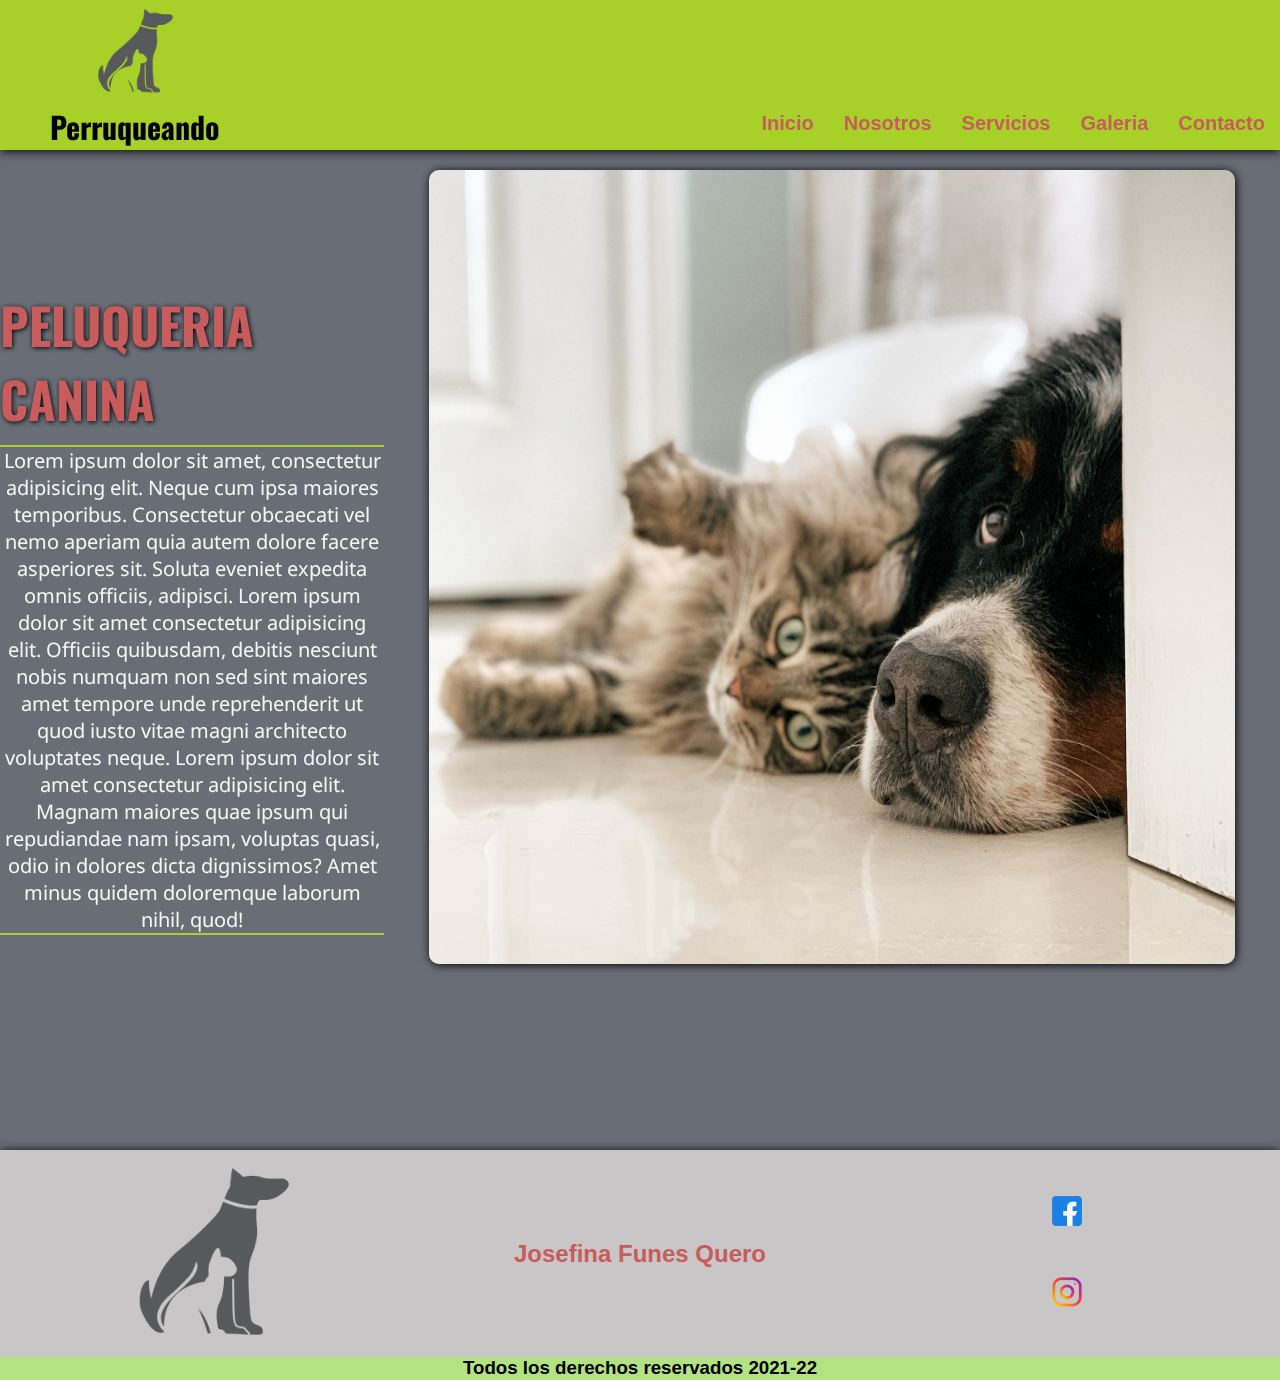
==== index.html @ 3393a595 "agregando animaciones" ====
<!DOCTYPE html>
<html lang="es">
<head>
	<meta charset="UTF-8">
	<meta name="viewport" content="width=device-width, initial-scale=1.0">
	<title>Perruqueando - Peluqueria canina</title>
	<!-- noto sans font -->
	<link rel="preconnect" href="https://fonts.googleapis.com">
	<link rel="preconnect" href="https://fonts.gstatic.com" crossorigin>
	<link href="https://fonts.googleapis.com/css2?family=Noto+Sans&family=Oswald:wght@200&display=swap" rel="stylesheet">
	<!-- oswald font -->
	<link rel="preconnect" href="https://fonts.googleapis.com">
	<link rel="preconnect" href="https://fonts.gstatic.com" crossorigin>
	<link href="https://fonts.googleapis.com/css2?family=Oswald&display=swap" rel="stylesheet">
	<!-- link aos -->
	<link href="https://unpkg.com/aos@2.3.1/dist/aos.css" rel="stylesheet">
	<!-- link css -->
	<link rel="stylesheet" type="text/css" href="css/style.css">
</head>
<body>
	<div class="contenidoPrincipal">
		<header class="encabezado style">
		    <!-- Apertura Logo -->
			<div class="encabezado__logo">
				<a href="#">
					<img src="assets/img/logoPelu2.png" alt="logo">
					<h1>Perruqueando</h1>
				</a>	
			</div>
		    <!-- Cierre Logo -->
		    <!-- Apertura Navegacion -->
			<nav class="encabezado__nav">
				<ul>
					<li class="nav__item ">
						<a href="#">Inicio</a>
					</li>
					<li class="nav__item ">
						<a href="views/Nosotros.html">Nosotros</a>
					</li>
					<li class="nav__item ">
						<a href="views/servicios.html">Servicios</a>
					</li>
					<li class="nav__item ">
						<a href="views/galeria.html">Galeria</a>
					</li>
					<li class="nav__item ">
						<a href="views/contacto.html">Contacto</a>
					</li>			
				</ul>
			</nav>
		    <!-- Cierre Navegacion -->
		</header>
		<main class="principal__index bg--principal">
		    <!-- Apertura titulo y parrafo fondo -->	
			<div class="presentacion" data-aos="fade-right">
				<h1>PELUQUERIA CANINA</h1>
				<p>
				Lorem ipsum dolor sit amet, consectetur adipisicing elit. Neque cum ipsa maiores temporibus. Consectetur obcaecati vel nemo aperiam quia autem dolore facere asperiores sit. Soluta eveniet expedita omnis officiis, adipisci. Lorem ipsum dolor sit amet consectetur adipisicing elit. Officiis quibusdam, debitis nesciunt nobis numquam non sed sint maiores amet tempore unde reprehenderit ut quod iusto vitae magni architecto voluptates neque. Lorem ipsum dolor sit amet consectetur adipisicing elit. Magnam maiores quae ipsum qui repudiandae nam ipsam, voluptas quasi, odio in dolores dicta dignissimos? Amet minus quidem doloremque laborum nihil, quod!
				</p>
			</div>
		    <!-- cierre titulo y parrafo fondo -->
		     <!-- Apertura imagen Fondo -->
			<div class="imagenFondo" data-aos="fade-left"> 
				<img src="assets/img/perroPrincipal.png" alt="imagen fondo">
			</div>
		    <!-- Cierre imagen fondo -->
		    <div class="botonConocer" data-aos="fade-up">
		    	<a href="views/Nosotros.html">
		    		<h2>Conócenos mejor</h2>
		    	</a>
		    </div>
		</main>

		<footer class="pie pieStyle">
			<!-- apertura logo -->
			<div class="footer__logo">
				<a href="#">
					<img src="assets/img/logoPelu2.png" alt="logo">
				</a>
			</div>	
			<!--cierre logo -->
			<!-- Apertura subtitulo footer -->
			<div class="footer__nombre">
				<h2>Josefina Funes Quero</h2>
			</div>
			<!-- redes sociales -->
			<div class="footer__redes">
				<a href="https://www.facebook.com/dejandoloslindos" target="_blank">
					<img src="assets/img/facebook.png" alt="logo facebook" class="footer__face">
				</a>
				<a href="https://www.instagram.com/perruqueando/tagged/" target="_blank">
					<img src="assets/img/instagram.png" alt="logo insta" class="footer__insta">
				</a>
			</div>
			<div class="footer__pie">
				<h3>Todos los derechos reservados 2021-22</h3>
			</div>
		</footer>
	</div>
	
	<!-- script AOS animaciones -->
	
	<script src="https://unpkg.com/aos@2.3.1/dist/aos.js"></script>
	<script>
  		AOS.init();
	</script>

</body>

</html>
---- css/style.css ----
*{
	font-family: sans-serif;
	margin: 0px;
}

/* modificacion header dos vistas */

li{
	list-style: none;
	margin: 1rem;
	padding: 5px;
}

ul{
	display: flex;
	flex-direction: row;
}

.encabezado__nav a:hover{
	color: #FFB72B;
}

.botonConocer h2:hover{
	color: #C85C5C;
}

.encabezado__nav a{
	text-decoration: none;
	color: #C85C5C;
	font-weight: bolder;
}

.encabezado__logo a{
	text-decoration: none;
	color: black;
}

.style{
	background-color: #A7D129;
	box-shadow: 0px 1px 10px black;
	z-index: 98;
}

.pieStyle{
	background-color: #C8C6C6;
	box-shadow: 0px 1px 10px black;
}


.contenidoPrincipal{
	display: grid;
	grid-template-areas: 
	"encabezado"
	"principal"
	"pie";
	grid-template-columns: 100%;
	grid-template-rows: 150px 1000px 230px;
	width: 100%;
	height: 100%;
	}

	header{
		grid-area: encabezado;
		display: flex;
		flex-direction: column;
		justify-content: flex-start;
	}

	main{
		grid-area: principal;
		display: flex;
		flex-direction: column;
		justify-content: space-evenly;
	}

	footer{
		grid-area: pie;
		display: flex;
		flex-direction: column;
		justify-content: space-between;
		text-align: center;
	}


.footer__pie{
		background-color: #B3E283;
}

.footer__nombre h2{
		color: #C85C5C;
}

/* modificacion titulo main index general */

.presentacion h1{
	font-size: 50px;
	color: #C85C5C;
	font-family: oswald;
	text-shadow: 1px 1px 5px black;
}

.presentacion p{
		font-family: noto sans;
		border-bottom: 2px solid #A7D129;
		border-top: 2px solid #A7D129;
		color: whitesmoke;
		text-align: center;
}

.imagenFondo img{	
	border-radius: 10px;
	box-shadow: 1px 1px 10px black;
}

.botonConocer h2{
	text-align: center;
	font-size: 25px;
	font-family: oswald;
	background-color: #A7D129;
	width: 200px;
	border-radius: 10px;
}	

.botonConocer a{
	text-decoration: none;
	color: #373A40;
}

.principal__nosotros h1{
	color: #C85C5C;
	font-family: oswald;
	text-align: left;
	text-shadow: 1px 1px 5px black;
}

.principal__nosotros h2{
	color: #A7D129;
	font-family: noto sans;
	font-size: 20px;
}

.principal__nosotros p{
	font-family: noto sans;
	color: whitesmoke;
}

.principal__nosotros img{
	border-radius: 5px;
	border: 2px solid #C85C5C;
	box-shadow: 1px 1px 10px black;
}

main{
	background-color: #686D76;
}


/**************************************
 * MEDIA QUERIES PARA VERSION MOBILE  *
 **************************************/

@media only screen and (max-width: 768px) {
	li{
		font-size: 15px;
		margin: 0px;
	}

	ul{
		justify-content: center;
		padding: 0px;
	}

	.encabezado__logo{
		text-align: center;
	}

	.encabezado__logo img{
		width: 90px;
		height: auto;
	}

	.encabezado__logo h1{
		font-size: 20px;
		font-family: oswald;
	}

	.presentacion{
		text-align: center;
	}

	.presentacion p{
		font-size: 15px;
	}

	.presentacion h1{
		text-align: left;
		padding-left: 10px;
		
	}	

	.imagenFondo{
		text-align: center;
		
	}

	.imagenFondo img{
		width: 85%;
		height: auto;
	}

	.botonConocer{
		display: flex;
		flex-direction: row;
		justify-content: center;
	}


	/* ---> MODIFICACION NOSOTROS VISTA MOBILE <--- */

	.principal__nosotros{
		display: flex;
		flex-direction: column;
		text-align: center;
		justify-content: space-between;
		}

	.principal__nosotros img{
		width: 95%;
	}

	.principal__nosotros h1{
		font-size: 40px;
	}

	.principal__nosotros h2{
		font-size: 20px;
	}

	.principal__nosotros p{
		font-size: 15px;
	}

	/* ---> MODIFICACION SERVICIOS VISTA MOBILE <--- */

	.principal__servicios{
		text-align: center;
		justify-content: space-around;
	}

	.principal__servicios h2{
		font-family: noto sans;
		color: #A7D129;
		font-size: 40px;
		text-shadow: 1px 1px 5px black;
	}

	.baño__servicios, .corte__servicios, .adopciones__servicios, .traslados__servicios{
		background-color: #C85C5C;
		box-shadow: 1px 1px 10px #FFFFFF;
	}

	/* ---> MODIFICACION MAIN GALERIA VISTA MOBILE <--- */

	.principal__galeria{
		display: grid;
		grid-template-areas: 
		"galeria galeria"
		"imgUno	imgDos"
		"imgTres imgCuatro";
		grid-template-columns: 50% 50%;
		grid-template-areas: 20% 40% 40%;
	}

	.titulo__galeria{
		grid-area: galeria;
		display: flex;
		flex-direction: column;
		justify-content: center;
	}

	.imagenUno{
		grid-area: imgUno;
	}

	.imagenDos{
		grid-area: imgDos;
	}

	.imagenTres{
		grid-area: imgTres;
	}

	.imagenCuatro{
		grid-area: imgCuatro;
	}

	.principal__galeria img{
		width: 99%;
		height: 80%;
		box-shadow: 1px 1px 10px black;
	}

	.titulo__galeria h1{
		font-size: 50px;
		font-family: oswald;
		color: #C85C5C;
		text-shadow: 1px 1px 5px black;
		border-bottom: 2px solid #A7D129;
	}

	/* ---> MODIFICACION MAIN CONTACTO VISTA MOBILE <--- */
			
	.card__contacto{
		display: grid;
		grid-template-areas: 
		"ubi ubi" 
		"tel mail"
		"horario horario"
		"form form"
		"img img";
		grid-template-columns: 50% 50%;
		grid-template-rows: 25% 12% 5% 33% 25%;
		text-align: center;
	}


	.ubi__contacto{
		grid-area: ubi;
	}

	.telefono__contacto{
		grid-area: tel;
		font-family: noto sans;
		font-size: 10px;
		color: #A7D129;
	}

	.mail__contacto{
		grid-area: mail;
		font-family: noto sans;
		font-size: 10px;
		color: #A7D129;
	}

	.horario__contacto{
		grid-area: horario;
		display: flex;
		flex-direction: column;
		justify-content: center;
		background-color: #C85C5C;
		box-shadow: 1px 1px 10px #ffffff;
		font-weight: bolder;
		font-family: noto sans;
	}

	.formulario{
		grid-area: form;
		display: flex;
		flex-direction: column;
		justify-content: center;
		width: 100%;
		text-align: center;
		padding-top: 10px;
	}

	.imagen__contacto{
		grid-area: img;
	}

	.titulo__contacto h1{
		font-size: 50px;
		font-family: oswald;
		color: #C85C5C;
		text-shadow: 1px 1px 5px black;
		border-bottom: 2px solid #A7D129;
	}

	.ubi__contacto iframe{
		width: 90%;
		height: 50%;
	}

	.imagen__contacto img{
		width: 100%;
		padding-top: 10px;
	}

	/* ---> MODIFICACION FORMULARIO CONTACTOS VISTA MOBILE <--- */

	.customBox{
		border-radius: 5px;
		width: 80%;
		height: auto;
		background-color: #B3E283;
		border: 1px solid #E7ED9B;
		opacity: 80%;
	}

	.paddingForm{
		padding-bottom: 5px;
	}

	.botones__formulario input{
		background-color: #A7D129;
		border: 1px solid #A7D129;
		border-radius: 5px;
		font-weight: bolder;
		font-family: noto sans;
	}

	 /*---> MODIFICACION FOOTER VISTA MOBILE ---> */

	.footer__logo img{
		width: 100px;
		height: auto;
	}

	.footer__pie h3{
		font-size: 12px;
	}

	.footer__redes{
		display: flex;
		justify-content: space-evenly;
	}
}

/************************************
 * MEDIA QUERIES PARA VISTA DESKTOP *
 ************************************/
@media only screen and (min-width: 1024px){
	header{
		display: flex;
		flex-direction: row;
		justify-content: space-between;
	}

	.encabezado__logo{
		text-align: center;
		padding-left: 50px;
	}

	.encabezado__logo h1{
		font-size: 30px;
		font-family: oswald;;
	}

	.encabezado__logo img{
		width: 100px;
	}

	.encabezado__nav{
		display: flex;
		flex-direction: column;
		justify-content: flex-end;
	}

	li{
		font-size: 20px;
		margin: 10px;
	}

/* ---> MODIFICACION INDEX VISTA DESKTOP <---  */

	.principal__index{
		display: grid;
		grid-template-areas: 
		"texto img"
		"boton boton";
		grid-template-columns: 30% 70%;
		grid-template-rows: 90% 10%;
		padding-top: 20px;
	}

	.presentacion{
		grid-area: texto;
		display: flex;
		flex-direction: column;
		justify-content: center;
	}

	.imagenFondo{
		grid-area: img;
		text-align: center;
	}

	.botonConocer{
		grid-area: boton;
		display: flex;
		flex-direction: row;
		justify-content: center;
	}

	.imagenFondo img{
		width: 90%;
		height: 90%;
		transition: all 2s;
	}

	.imagenFondo img:hover{
		width: 100%;
		height: 100%;
	}

	.presentacion p{
		font-size: 20px;
	}

	.presentacion h1{
		padding-bottom: 10px;
	}

/* ---> MODIFICACION NOSOTROS VISTA DESKTOP <--- */

	.principal__nosotros{
		display: grid;
		grid-template-areas:
		"titulo titulo" 
		"img1 texto1"
		"texto2 img2";
		grid-template-columns: 50% 50%;
		grid-template-rows: 10% 45% 45%;
	}

	.titulo__nosotros{
		grid-area: titulo;
	}

	.imagen__nosotros {
		grid-area: img1;
		text-align: center;
	}

	.contenido__nosotros{
		grid-area: texto1;
		display: flex;
		flex-direction: column;
		justify-content: center;
	}

	.imagen__nosotros2{
		grid-area: img2;
		text-align: center;
		padding-bottom: 10px;
	}

	.contenido__nosotros2{
		grid-area: texto2;
		display: flex;
		flex-direction: column;
		justify-content: center;
		text-align: right;
	}

	.titulo__nosotros h1{
		font-size: 60px;
	}

	.principal__nosotros h2{
		font-size: 40px;
	}

	.principal__nosotros p{
		font-size: 20px;
	}

	.principal__nosotros img{
		height: 100%;
	}

	.imagen__nosotros img{
		transition: height 2s;
	}

	.imagen__nosotros img:hover{
		height: 500px;
	}

	.imagen__nosotros2 img{
		transition: height 2s;
	}

	.imagen__nosotros2 img:hover{
		height: 500px;
	}

/* ---> MODIFICACION FOOTER VISTA DESKTOP <--- */

	footer{
		display: grid;
		grid-template-areas: 
		"logo nombre redes"
		"pie pie pie";
		grid-template-columns: 33.3% 33.3% 33.3%;
		grid-template-rows: 90% 10%;
	}

	.footer__logo{
		grid-area: logo;
	}

	.footer__nombre{
		grid-area: nombre;
		display: flex;
		flex-direction: column;
		justify-content: center;
	}

	.footer__redes{
		grid-area: redes;
		display: flex;
		flex-direction: column;
		justify-content: space-evenly;
	}

	.footer__pie{
		grid-area: pie;
	}

	.footer__logo img{
		width: 200px;
	}

	.footer__nombre h2:hover{
		font-size: 40px;
	}

	.footer__nombre h2{
		transition: font-size 1s;
	}	
	
	.footer__nombre h2:hover{
		font-size: 30px;
	}

}
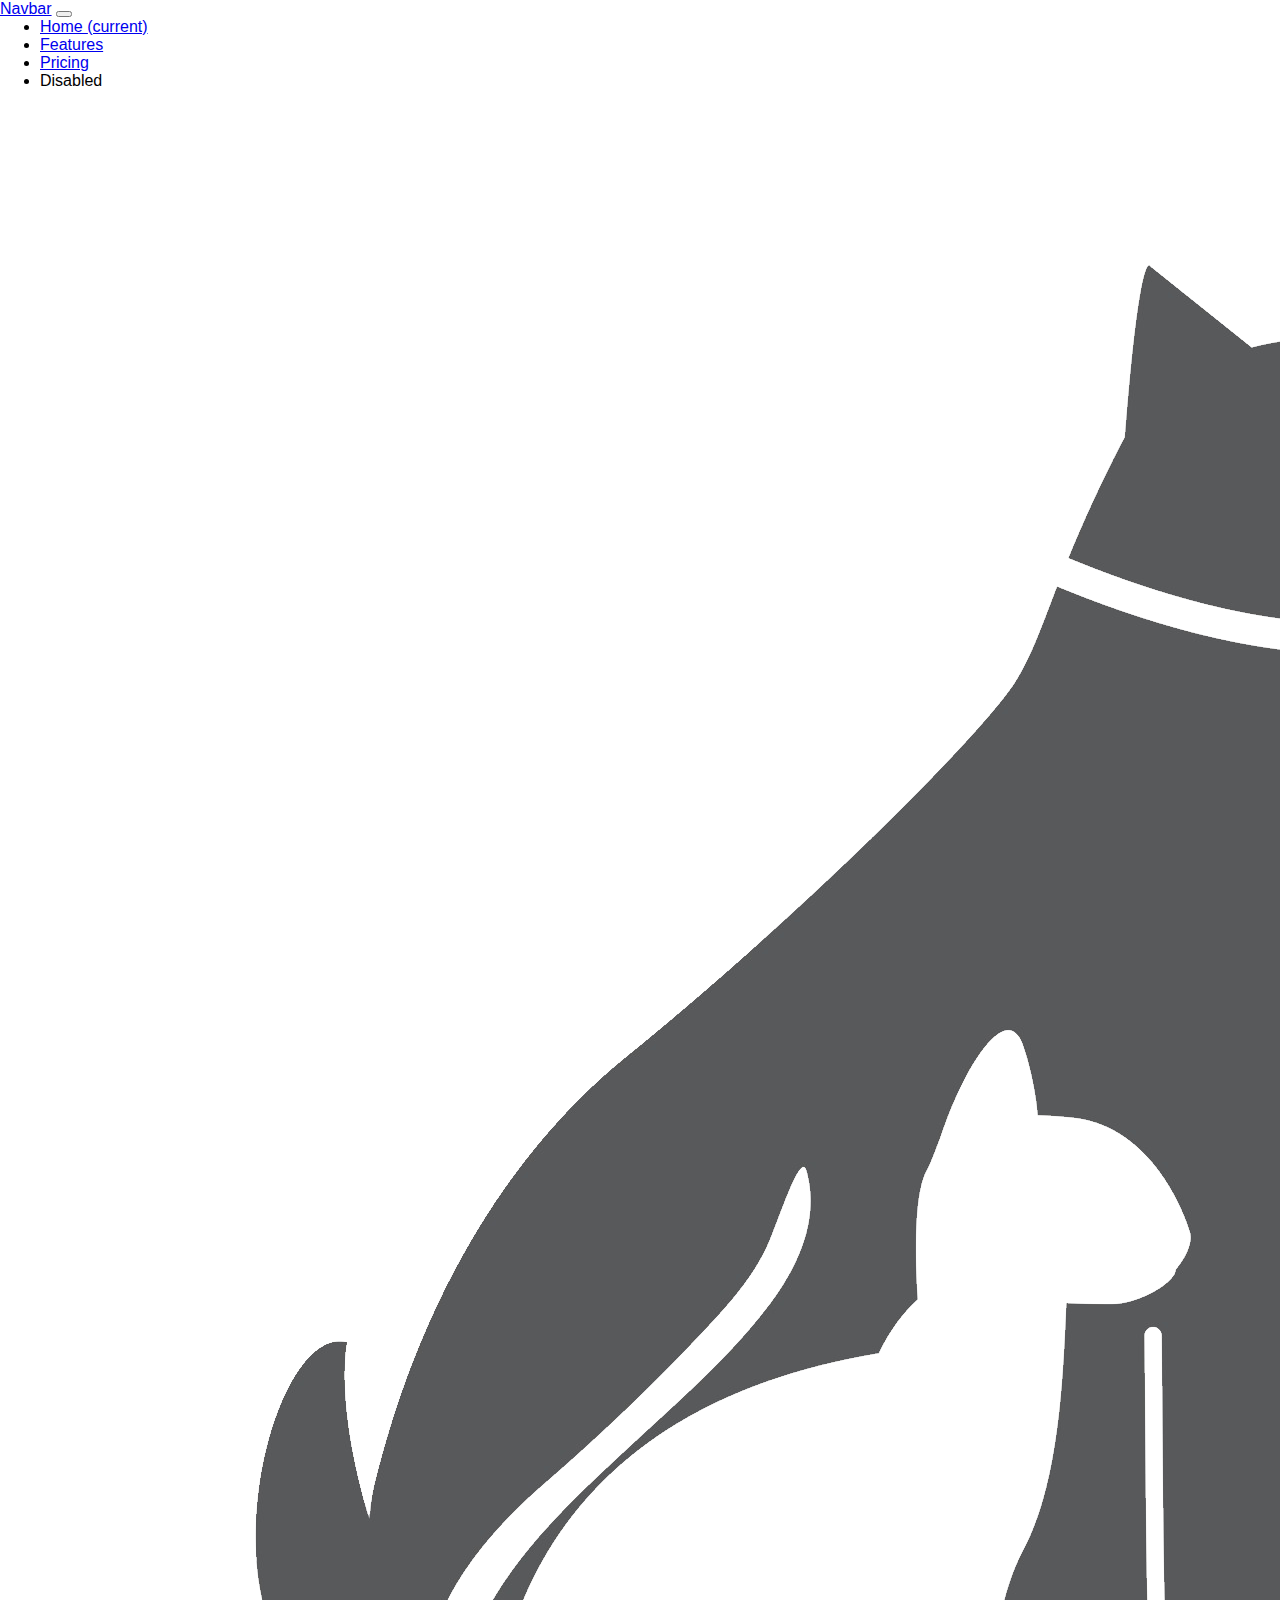
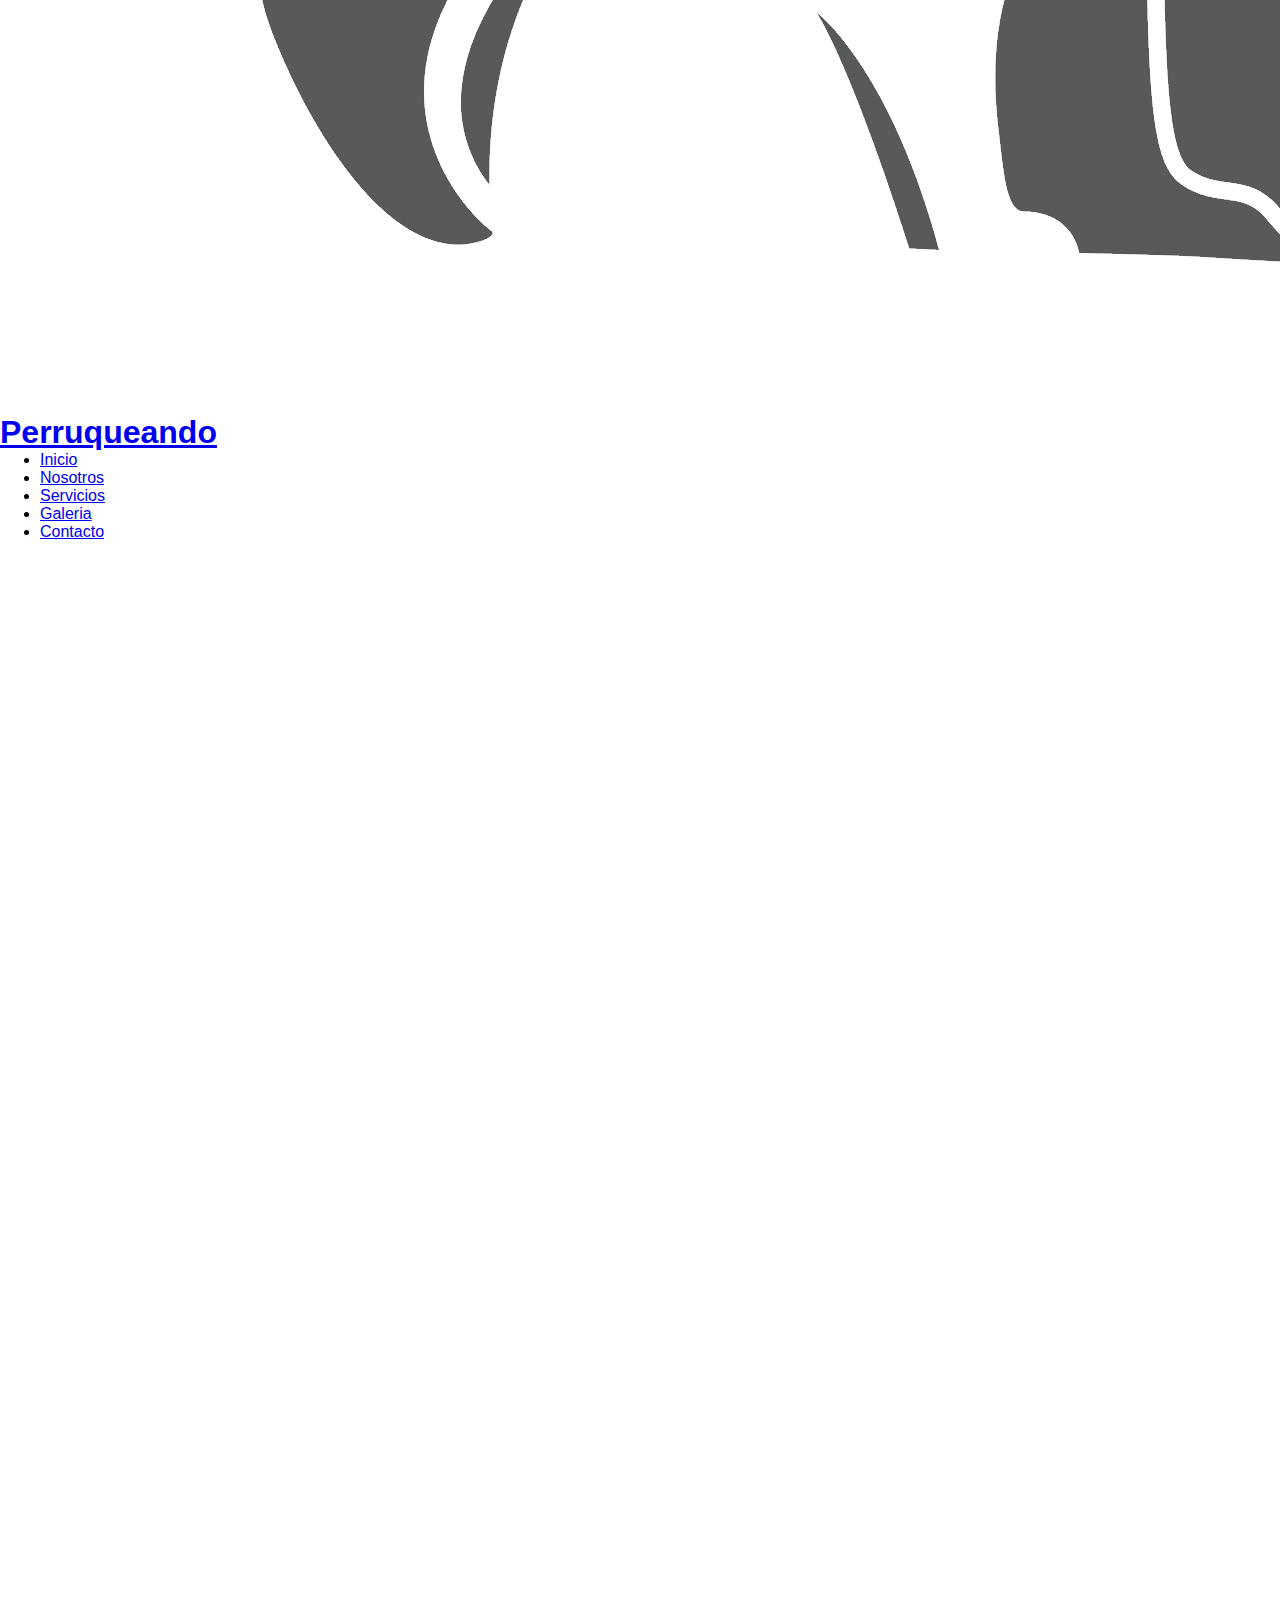
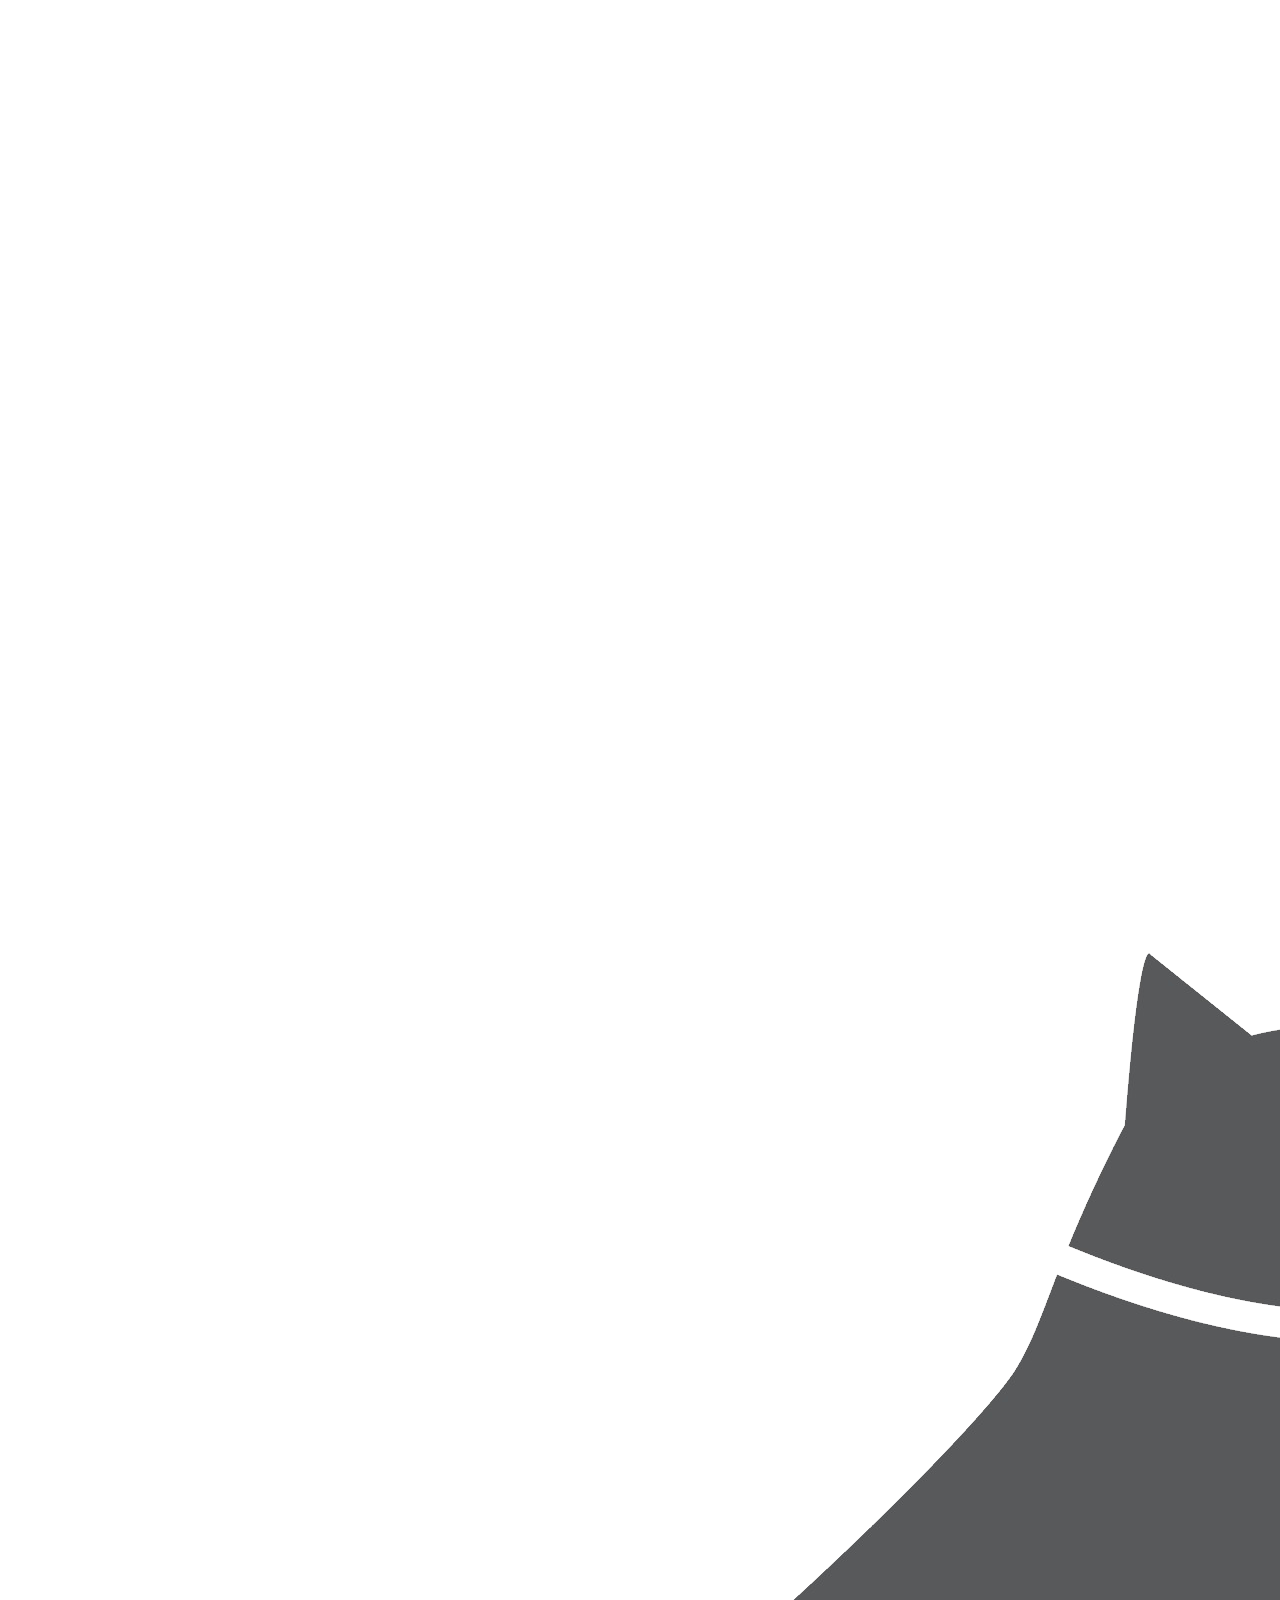
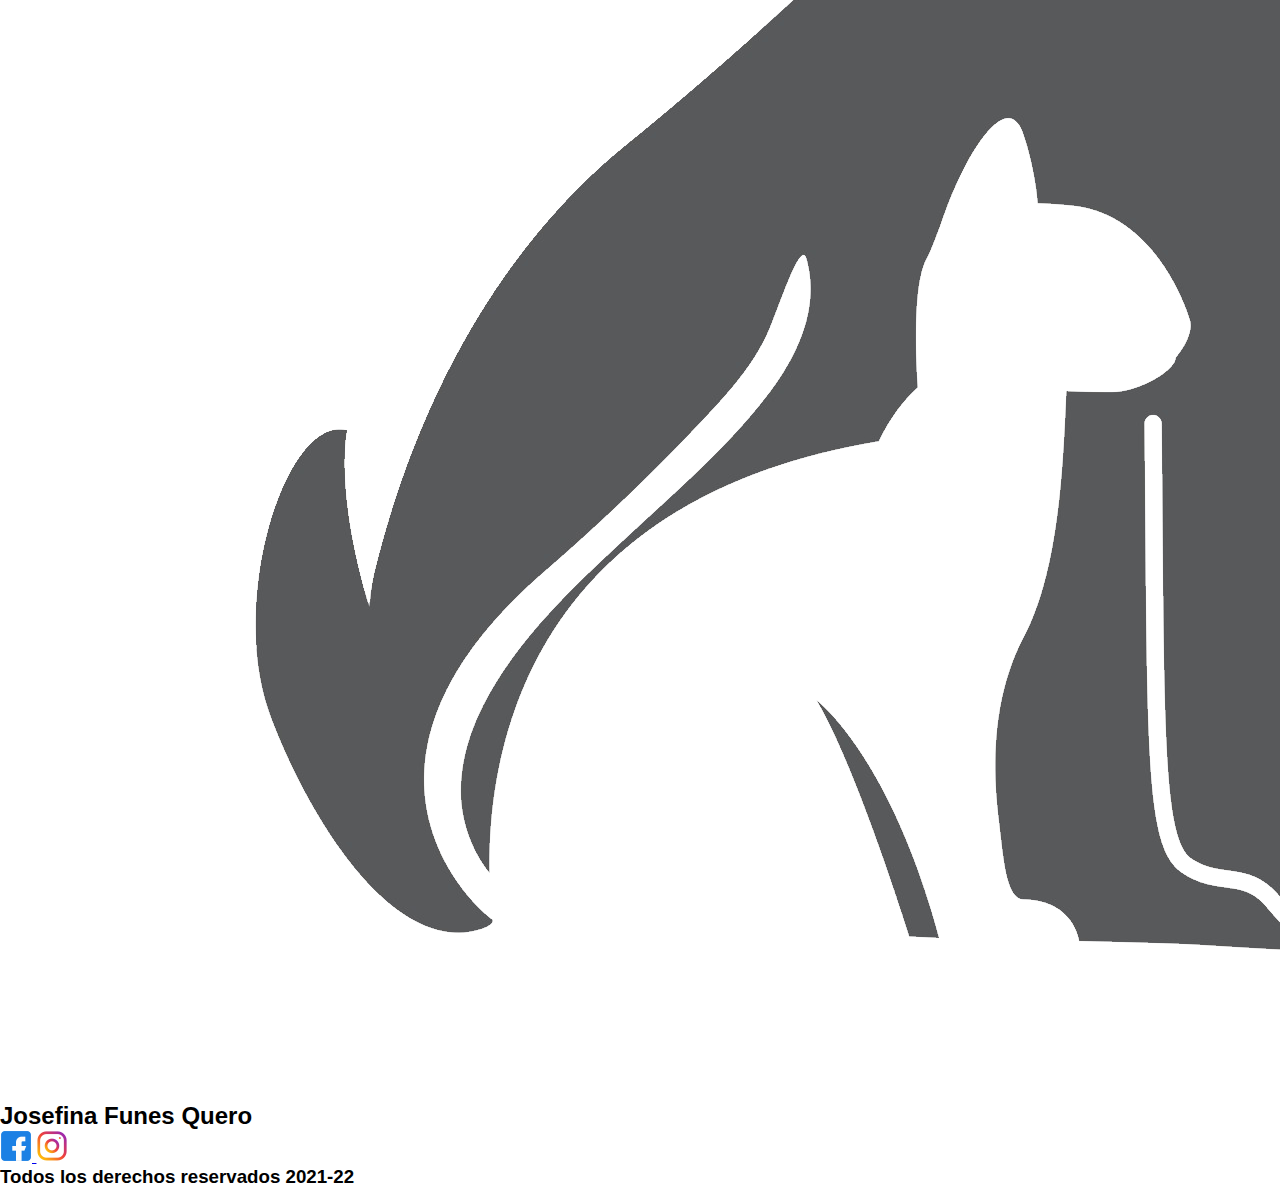
==== commit ed88cf3c: "agregando bootstrap a index" ====
--- a/index.html
+++ b/index.html
@@ -4,22 +4,56 @@
 	<meta charset="UTF-8">
 	<meta name="viewport" content="width=device-width, initial-scale=1.0">
 	<title>Perruqueando - Peluqueria canina</title>
+	
 	<!-- noto sans font -->
 	<link rel="preconnect" href="https://fonts.googleapis.com">
 	<link rel="preconnect" href="https://fonts.gstatic.com" crossorigin>
 	<link href="https://fonts.googleapis.com/css2?family=Noto+Sans&family=Oswald:wght@200&display=swap" rel="stylesheet">
+	
 	<!-- oswald font -->
 	<link rel="preconnect" href="https://fonts.googleapis.com">
 	<link rel="preconnect" href="https://fonts.gstatic.com" crossorigin>
 	<link href="https://fonts.googleapis.com/css2?family=Oswald&display=swap" rel="stylesheet">
+	
 	<!-- link aos -->
 	<link href="https://unpkg.com/aos@2.3.1/dist/aos.css" rel="stylesheet">
+
+	<!-- Link Bootstrap -->
+	<link rel="stylesheet" href="https://cdn.jsdelivr.net/npm/bootstrap@4.6.1/dist/css/bootstrap.min.css" integrity="sha384-zCbKRCUGaJDkqS1kPbPd7TveP5iyJE0EjAuZQTgFLD2ylzuqKfdKlfG/eSrtxUkn" crossorigin="anonymous">
+
 	<!-- link css -->
 	<link rel="stylesheet" type="text/css" href="css/style.css">
 </head>
 <body>
-	<div class="contenidoPrincipal">
-		<header class="encabezado style">
+	<div class="container-fluid">
+		<!-- header -->
+		<div class="row">
+			<div class="col-lg-12 col-12">
+				<nav class="navbar navbar-expand-lg navbar-light bg-light">
+				  <a class="navbar-brand" href="#">Navbar</a>
+				  <button class="navbar-toggler" type="button" data-toggle="collapse" data-target="#navbarNav" aria-controls="navbarNav" aria-expanded="false" aria-label="Toggle navigation">
+				    <span class="navbar-toggler-icon"></span>
+				  </button>
+				  	<div class="collapse navbar-collapse" id="navbarNav">
+				    	<ul class="navbar-nav">
+					      <li class="nav-item active">
+					        <a class="nav-link" href="#">Home <span class="sr-only">(current)</span></a>
+					      </li>
+					      <li class="nav-item">
+					        <a class="nav-link" href="#">Features</a>
+					      </li>
+					      <li class="nav-item">
+					        <a class="nav-link" href="#">Pricing</a>
+					      </li>
+					      <li class="nav-item">
+					        <a class="nav-link disabled">Disabled</a>
+					      </li>
+				    	</ul>
+  					</div>
+				</nav>
+			</div>
+		</div>
+		<header class="row encabezado style">
 		    <!-- Apertura Logo -->
 			<div class="encabezado__logo">
 				<a href="#">
@@ -98,6 +132,11 @@
 		</footer>
 	</div>
 	
+	<!-- script Bootstrap -->
+
+	<script src="https://cdn.jsdelivr.net/npm/jquery@3.5.1/dist/jquery.slim.min.js" integrity="sha384-DfXdz2htPH0lsSSs5nCTpuj/zy4C+OGpamoFVy38MVBnE+IbbVYUew+OrCXaRkfj" crossorigin="anonymous"></script>
+	<script src="https://cdn.jsdelivr.net/npm/bootstrap@4.6.1/dist/js/bootstrap.bundle.min.js" integrity="sha384-fQybjgWLrvvRgtW6bFlB7jaZrFsaBXjsOMm/tB9LTS58ONXgqbR9W8oWht/amnpF" crossorigin="anonymous"></script>
+
 	<!-- script AOS animaciones -->
 	
 	<script src="https://unpkg.com/aos@2.3.1/dist/aos.js"></script>
--- a/css/style.css
+++ b/css/style.css
@@ -3,7 +3,7 @@
 	margin: 0px;
 }
 
-/* modificacion header dos vistas */
+/* modificacion header dos vistas 
 
 li{
 	list-style: none;
@@ -88,9 +88,9 @@
 
 .footer__nombre h2{
 		color: #C85C5C;
-}
-
-/* modificacion titulo main index general */
+}*/
+
+/* modificacion titulo main index general 
 
 .presentacion h1{
 	font-size: 50px;
@@ -152,12 +152,12 @@
 
 main{
 	background-color: #686D76;
-}
+}*/
 
 
 /**************************************
  * MEDIA QUERIES PARA VERSION MOBILE  *
- **************************************/
+ *************************************
 
 @media only screen and (max-width: 768px) {
 	li{
@@ -212,10 +212,10 @@
 		display: flex;
 		flex-direction: row;
 		justify-content: center;
-	}
-
-
-	/* ---> MODIFICACION NOSOTROS VISTA MOBILE <--- */
+	}*/
+
+
+	/* ---> MODIFICACION NOSOTROS VISTA MOBILE <--- 
 
 	.principal__nosotros{
 		display: flex;
@@ -238,9 +238,9 @@
 
 	.principal__nosotros p{
 		font-size: 15px;
-	}
-
-	/* ---> MODIFICACION SERVICIOS VISTA MOBILE <--- */
+	}*/
+
+	/* ---> MODIFICACION SERVICIOS VISTA MOBILE <--- 
 
 	.principal__servicios{
 		text-align: center;
@@ -257,9 +257,9 @@
 	.baño__servicios, .corte__servicios, .adopciones__servicios, .traslados__servicios{
 		background-color: #C85C5C;
 		box-shadow: 1px 1px 10px #FFFFFF;
-	}
-
-	/* ---> MODIFICACION MAIN GALERIA VISTA MOBILE <--- */
+	}*/
+
+	/* ---> MODIFICACION MAIN GALERIA VISTA MOBILE <--- 
 
 	.principal__galeria{
 		display: grid;
@@ -306,9 +306,9 @@
 		color: #C85C5C;
 		text-shadow: 1px 1px 5px black;
 		border-bottom: 2px solid #A7D129;
-	}
-
-	/* ---> MODIFICACION MAIN CONTACTO VISTA MOBILE <--- */
+	}*/
+
+	/* ---> MODIFICACION MAIN CONTACTO VISTA MOBILE <--- 
 			
 	.card__contacto{
 		display: grid;
@@ -383,9 +383,9 @@
 	.imagen__contacto img{
 		width: 100%;
 		padding-top: 10px;
-	}
-
-	/* ---> MODIFICACION FORMULARIO CONTACTOS VISTA MOBILE <--- */
+	}*/
+
+	/* ---> MODIFICACION FORMULARIO CONTACTOS VISTA MOBILE <--- 
 
 	.customBox{
 		border-radius: 5px;
@@ -406,9 +406,9 @@
 		border-radius: 5px;
 		font-weight: bolder;
 		font-family: noto sans;
-	}
-
-	 /*---> MODIFICACION FOOTER VISTA MOBILE ---> */
+	}*/
+
+	 /*---> MODIFICACION FOOTER VISTA MOBILE ---> 
 
 	.footer__logo img{
 		width: 100px;
@@ -423,11 +423,11 @@
 		display: flex;
 		justify-content: space-evenly;
 	}
-}
+}*/
 
 /************************************
  * MEDIA QUERIES PARA VISTA DESKTOP *
- ************************************/
+ ***********************************
 @media only screen and (min-width: 1024px){
 	header{
 		display: flex;
@@ -458,9 +458,9 @@
 	li{
 		font-size: 20px;
 		margin: 10px;
-	}
-
-/* ---> MODIFICACION INDEX VISTA DESKTOP <---  */
+	}*/
+
+/* ---> MODIFICACION INDEX VISTA DESKTOP <---  
 
 	.principal__index{
 		display: grid;
@@ -508,9 +508,9 @@
 
 	.presentacion h1{
 		padding-bottom: 10px;
-	}
-
-/* ---> MODIFICACION NOSOTROS VISTA DESKTOP <--- */
+	}*/
+
+/* ---> MODIFICACION NOSOTROS VISTA DESKTOP <--- 
 
 	.principal__nosotros{
 		display: grid;
@@ -582,9 +582,9 @@
 
 	.imagen__nosotros2 img:hover{
 		height: 500px;
-	}
-
-/* ---> MODIFICACION FOOTER VISTA DESKTOP <--- */
+	}*/
+
+/* ---> MODIFICACION FOOTER VISTA DESKTOP <--- 
 
 	footer{
 		display: grid;
@@ -633,4 +633,8 @@
 		font-size: 30px;
 	}
 
-}
+}*/
+
+
+
+
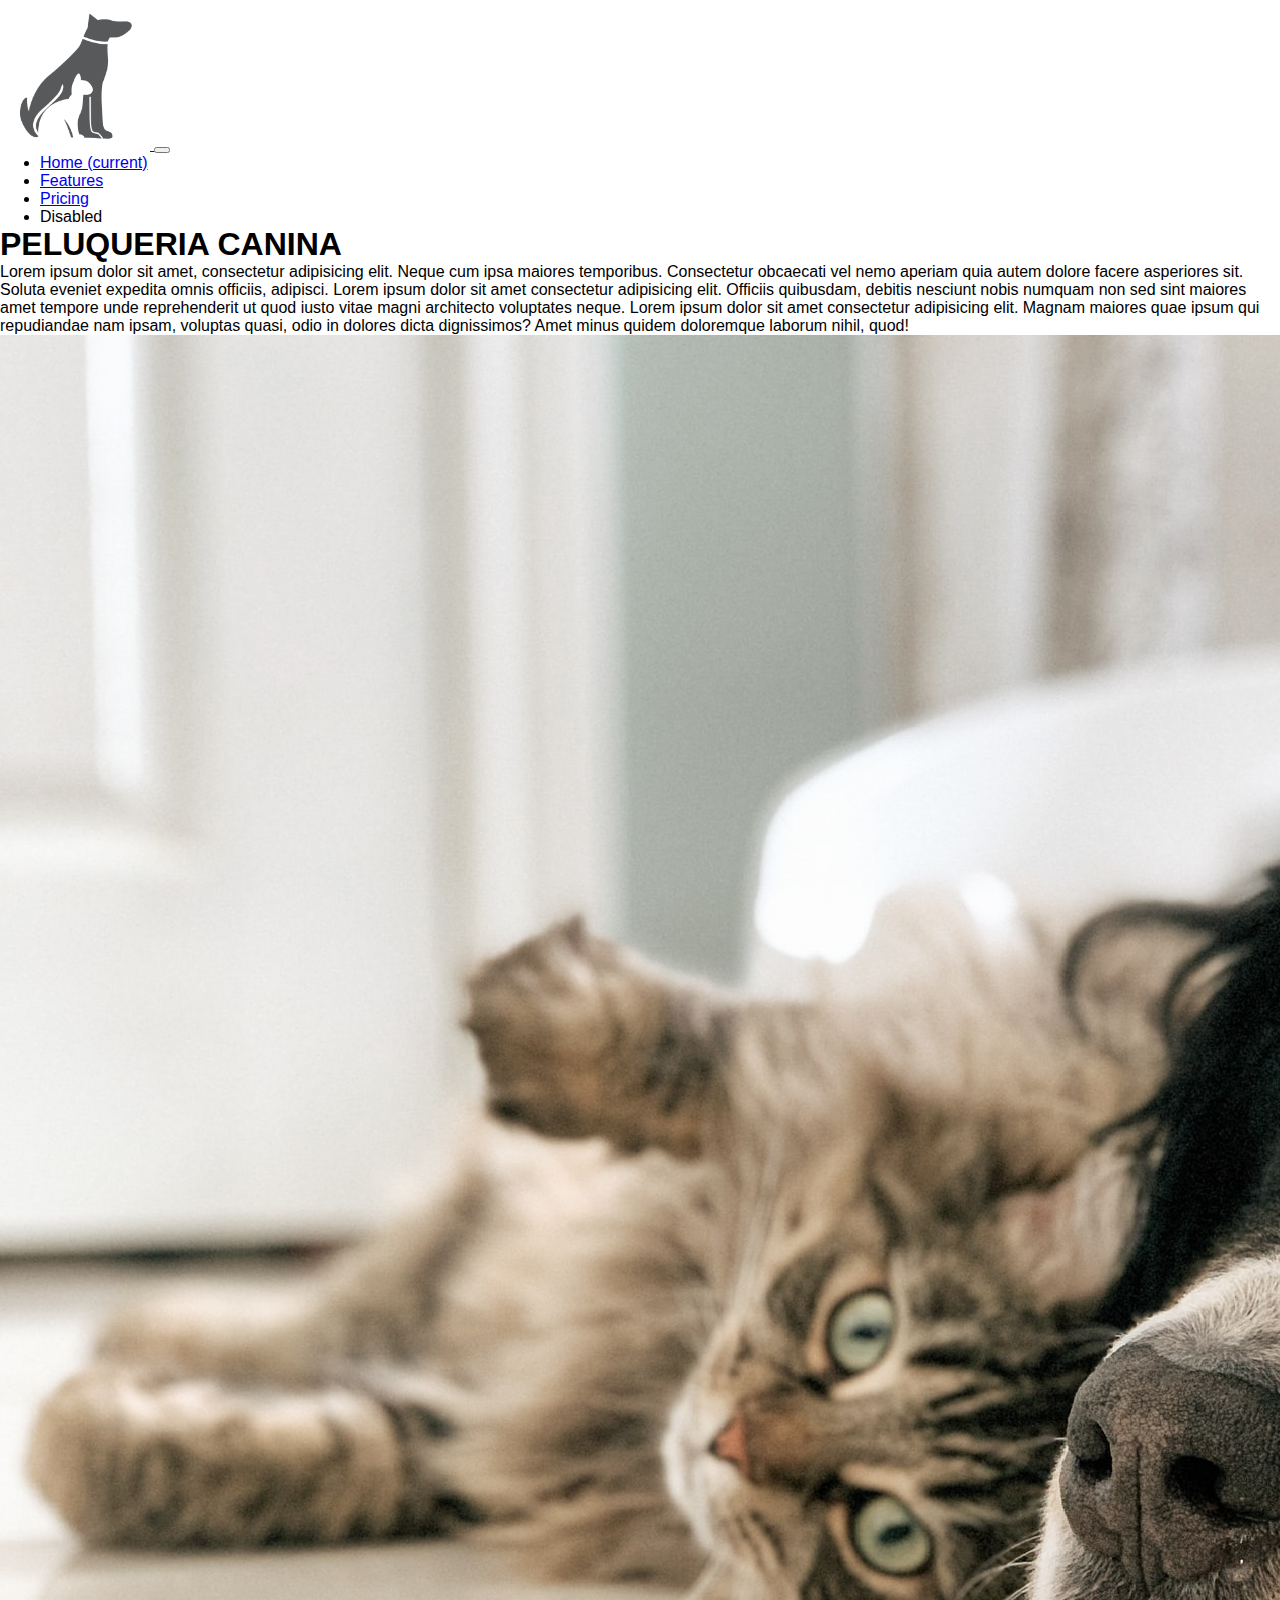
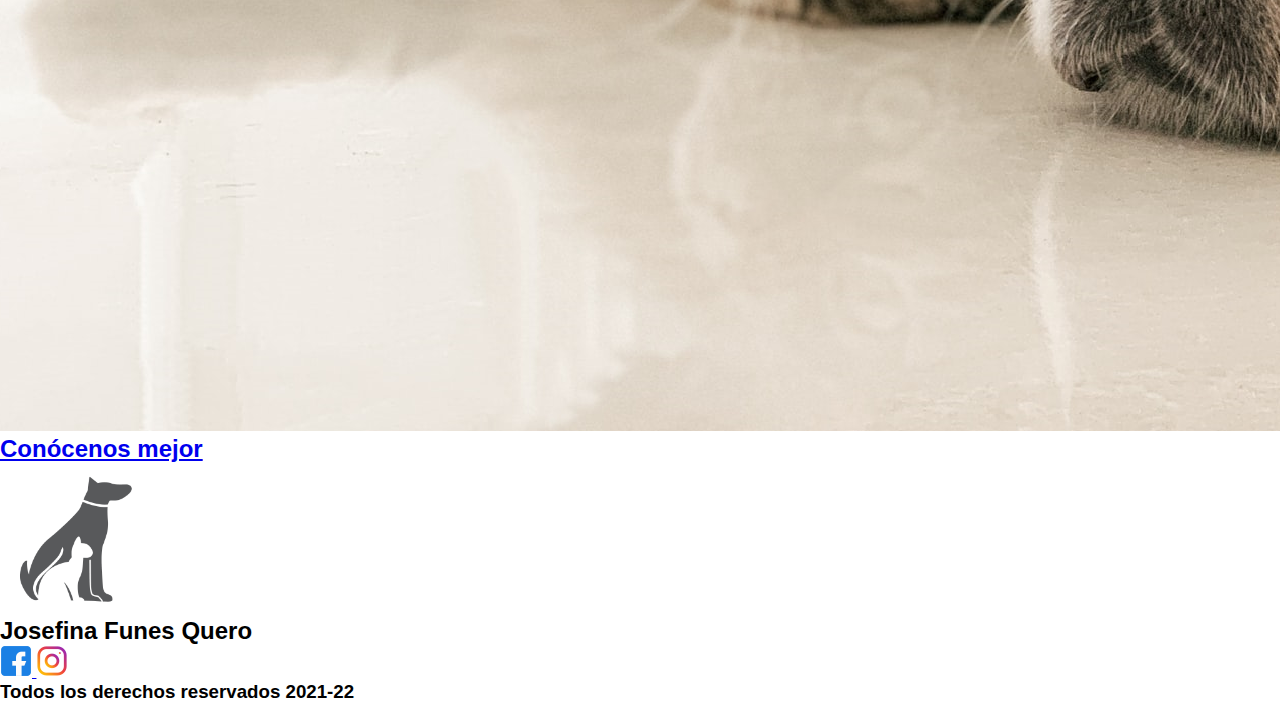
==== commit 3e470075: "maquetado de index" ====
--- a/index.html
+++ b/index.html
@@ -27,15 +27,17 @@
 <body>
 	<div class="container-fluid">
 		<!-- header -->
-		<div class="row">
+		<header class="row">
 			<div class="col-lg-12 col-12">
 				<nav class="navbar navbar-expand-lg navbar-light bg-light">
-				  <a class="navbar-brand" href="#">Navbar</a>
+				  <a class="navbar-brand" href="#">
+				  	<img src="assets/img/logoPelu2.png" alt="logo" class="imagenNav">
+				  </a>
 				  <button class="navbar-toggler" type="button" data-toggle="collapse" data-target="#navbarNav" aria-controls="navbarNav" aria-expanded="false" aria-label="Toggle navigation">
 				    <span class="navbar-toggler-icon"></span>
 				  </button>
 				  	<div class="collapse navbar-collapse" id="navbarNav">
-				    	<ul class="navbar-nav">
+				    	<ul class="navbar-nav flex-nav">
 					      <li class="nav-item active">
 					        <a class="nav-link" href="#">Home <span class="sr-only">(current)</span></a>
 					      </li>
@@ -52,83 +54,49 @@
   					</div>
 				</nav>
 			</div>
-		</div>
-		<header class="row encabezado style">
-		    <!-- Apertura Logo -->
-			<div class="encabezado__logo">
-				<a href="#">
-					<img src="assets/img/logoPelu2.png" alt="logo">
-					<h1>Perruqueando</h1>
-				</a>	
+		</header>	
+		<main class="container-fluid">
+			<div class="row">
+				<div class="col-lg-6 col-12">
+					<h1>PELUQUERIA CANINA</h1>
+					<p>Lorem ipsum dolor sit amet, consectetur adipisicing elit. Neque cum ipsa maiores temporibus. Consectetur obcaecati vel nemo aperiam quia autem dolore facere asperiores sit. Soluta eveniet expedita omnis officiis, adipisci. Lorem ipsum dolor sit amet consectetur adipisicing elit. Officiis quibusdam, debitis nesciunt nobis numquam non sed sint maiores amet tempore unde reprehenderit ut quod iusto vitae magni architecto voluptates neque. Lorem ipsum dolor sit amet consectetur adipisicing elit. Magnam maiores quae ipsum qui repudiandae nam ipsam, voluptas quasi, odio in dolores dicta dignissimos? Amet minus quidem doloremque laborum nihil, quod!
+					</p>
+				</div>		
+				<div class="col-lg-6 col-12">
+					<img src="assets/img/perroPrincipal.png" alt="imagen fondo">
+				</div>
 			</div>
-		    <!-- Cierre Logo -->
-		    <!-- Apertura Navegacion -->
-			<nav class="encabezado__nav">
-				<ul>
-					<li class="nav__item ">
-						<a href="#">Inicio</a>
-					</li>
-					<li class="nav__item ">
-						<a href="views/Nosotros.html">Nosotros</a>
-					</li>
-					<li class="nav__item ">
-						<a href="views/servicios.html">Servicios</a>
-					</li>
-					<li class="nav__item ">
-						<a href="views/galeria.html">Galeria</a>
-					</li>
-					<li class="nav__item ">
-						<a href="views/contacto.html">Contacto</a>
-					</li>			
-				</ul>
-			</nav>
-		    <!-- Cierre Navegacion -->
-		</header>
-		<main class="principal__index bg--principal">
-		    <!-- Apertura titulo y parrafo fondo -->	
-			<div class="presentacion" data-aos="fade-right">
-				<h1>PELUQUERIA CANINA</h1>
-				<p>
-				Lorem ipsum dolor sit amet, consectetur adipisicing elit. Neque cum ipsa maiores temporibus. Consectetur obcaecati vel nemo aperiam quia autem dolore facere asperiores sit. Soluta eveniet expedita omnis officiis, adipisci. Lorem ipsum dolor sit amet consectetur adipisicing elit. Officiis quibusdam, debitis nesciunt nobis numquam non sed sint maiores amet tempore unde reprehenderit ut quod iusto vitae magni architecto voluptates neque. Lorem ipsum dolor sit amet consectetur adipisicing elit. Magnam maiores quae ipsum qui repudiandae nam ipsam, voluptas quasi, odio in dolores dicta dignissimos? Amet minus quidem doloremque laborum nihil, quod!
-				</p>
+			<div class="row">
+				<div class="col-lg-12 col-12">
+					<a href="views/Nosotros.html">
+		    			<h2>Conócenos mejor</h2>
+		    		</a>
+				</div>	
 			</div>
-		    <!-- cierre titulo y parrafo fondo -->
-		     <!-- Apertura imagen Fondo -->
-			<div class="imagenFondo" data-aos="fade-left"> 
-				<img src="assets/img/perroPrincipal.png" alt="imagen fondo">
-			</div>
-		    <!-- Cierre imagen fondo -->
-		    <div class="botonConocer" data-aos="fade-up">
-		    	<a href="views/Nosotros.html">
-		    		<h2>Conócenos mejor</h2>
-		    	</a>
-		    </div>
 		</main>
 
-		<footer class="pie pieStyle">
-			<!-- apertura logo -->
-			<div class="footer__logo">
-				<a href="#">
-					<img src="assets/img/logoPelu2.png" alt="logo">
-				</a>
-			</div>	
-			<!--cierre logo -->
-			<!-- Apertura subtitulo footer -->
-			<div class="footer__nombre">
-				<h2>Josefina Funes Quero</h2>
+		<footer class="container-fluid">
+			<div class="row">
+				<div class="col-lg-4 col-12">
+					<a href="#">
+						<img src="assets/img/logoPelu2.png" alt="logo" class="imagenNav">
+					</a>					
+				</div>
+				<div class="col-lg-8 col-12">
+
+					<h2>Josefina Funes Quero</h2>
+					<a href="https://www.facebook.com/dejandoloslindos" target="_blank">
+						<img src="assets/img/facebook.png" alt="logo facebook" class="footer__face">
+					</a>
+					<a href="https://www.instagram.com/perruqueando/tagged/" target="_blank">
+						<img src="assets/img/instagram.png" alt="logo insta" class="footer__insta">
+					</a>	
+				</div>
 			</div>
-			<!-- redes sociales -->
-			<div class="footer__redes">
-				<a href="https://www.facebook.com/dejandoloslindos" target="_blank">
-					<img src="assets/img/facebook.png" alt="logo facebook" class="footer__face">
-				</a>
-				<a href="https://www.instagram.com/perruqueando/tagged/" target="_blank">
-					<img src="assets/img/instagram.png" alt="logo insta" class="footer__insta">
-				</a>
-			</div>
-			<div class="footer__pie">
-				<h3>Todos los derechos reservados 2021-22</h3>
-			</div>
+			<div class="row">
+				<div class="col-lg-12 col-12">
+					<h3>Todos los derechos reservados 2021-22</h3>
+				</div>
 		</footer>
 	</div>
 	
--- a/css/style.css
+++ b/css/style.css
@@ -635,6 +635,11 @@
 
 }*/
 
-
-
-
+.imagenNav{
+	width: 150px;
+	height: 150px;
+}
+
+.navbarNav ul{
+	text-align: right;
+}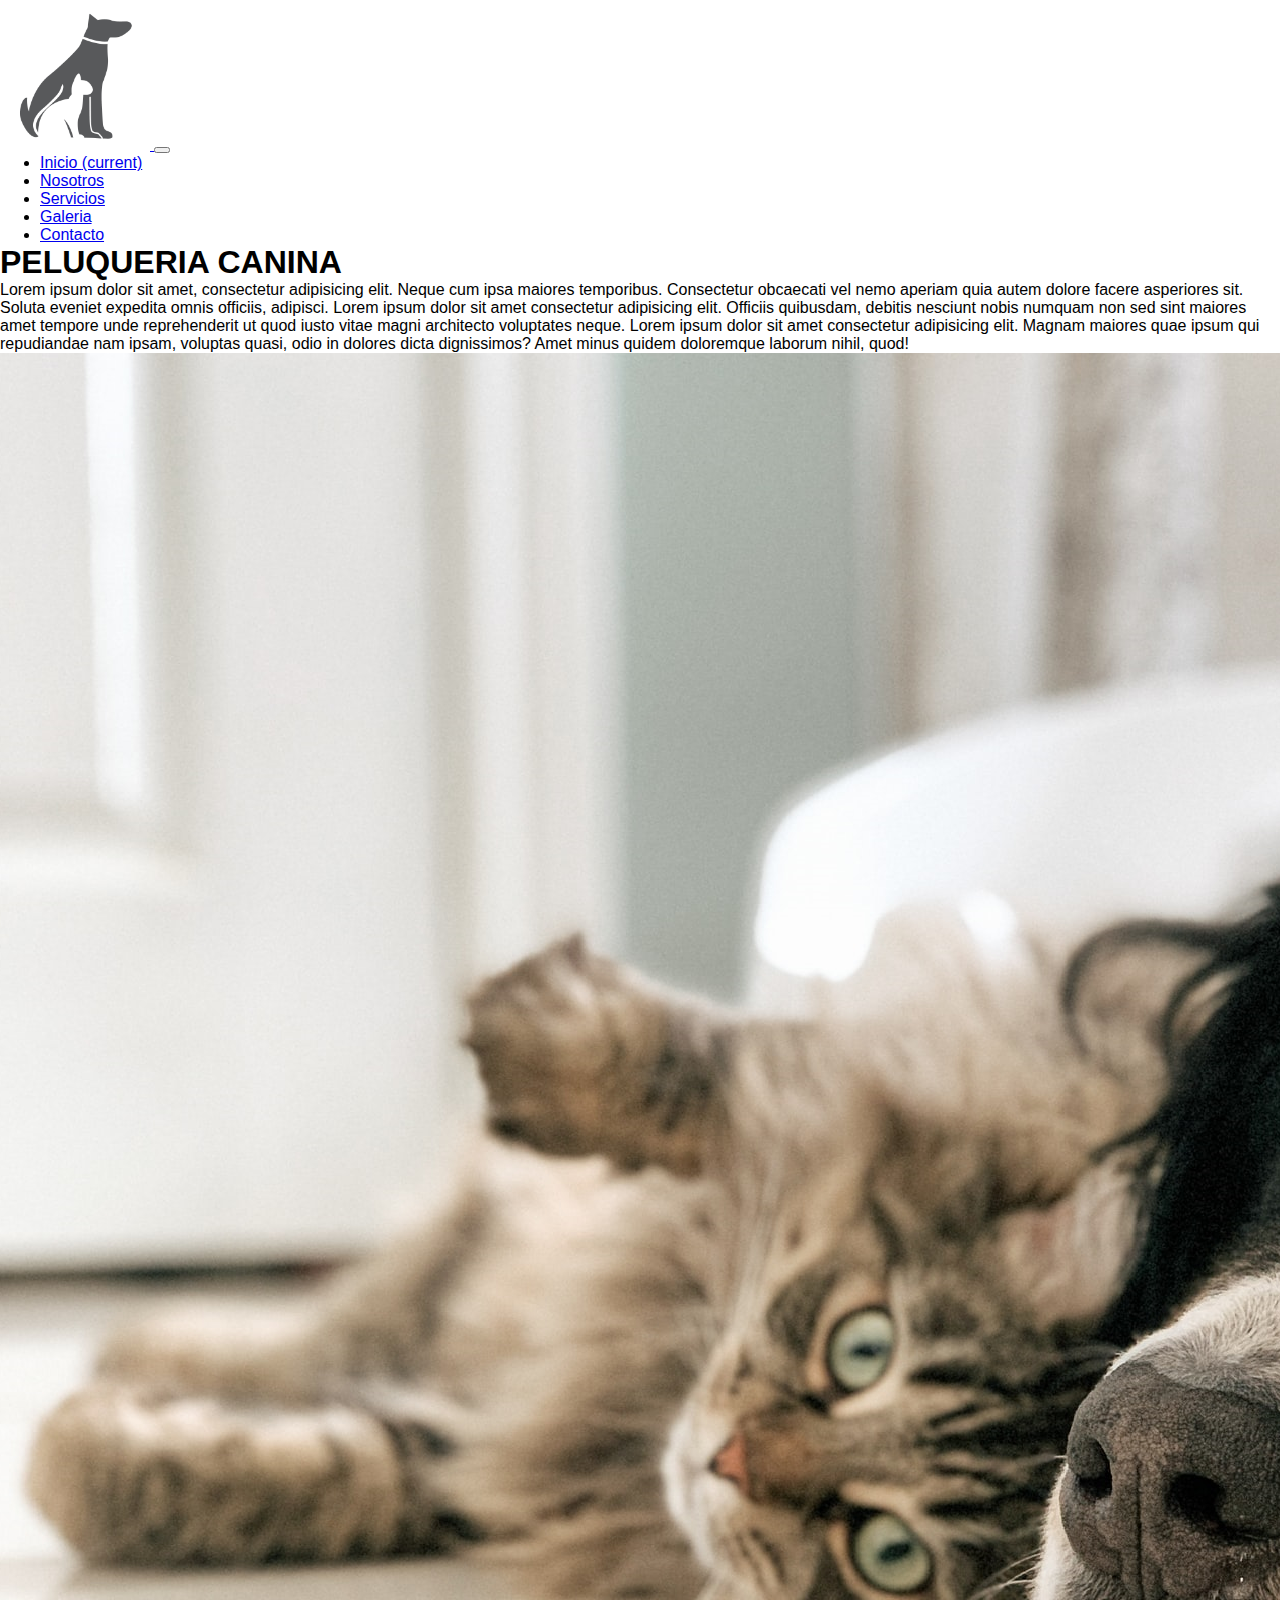
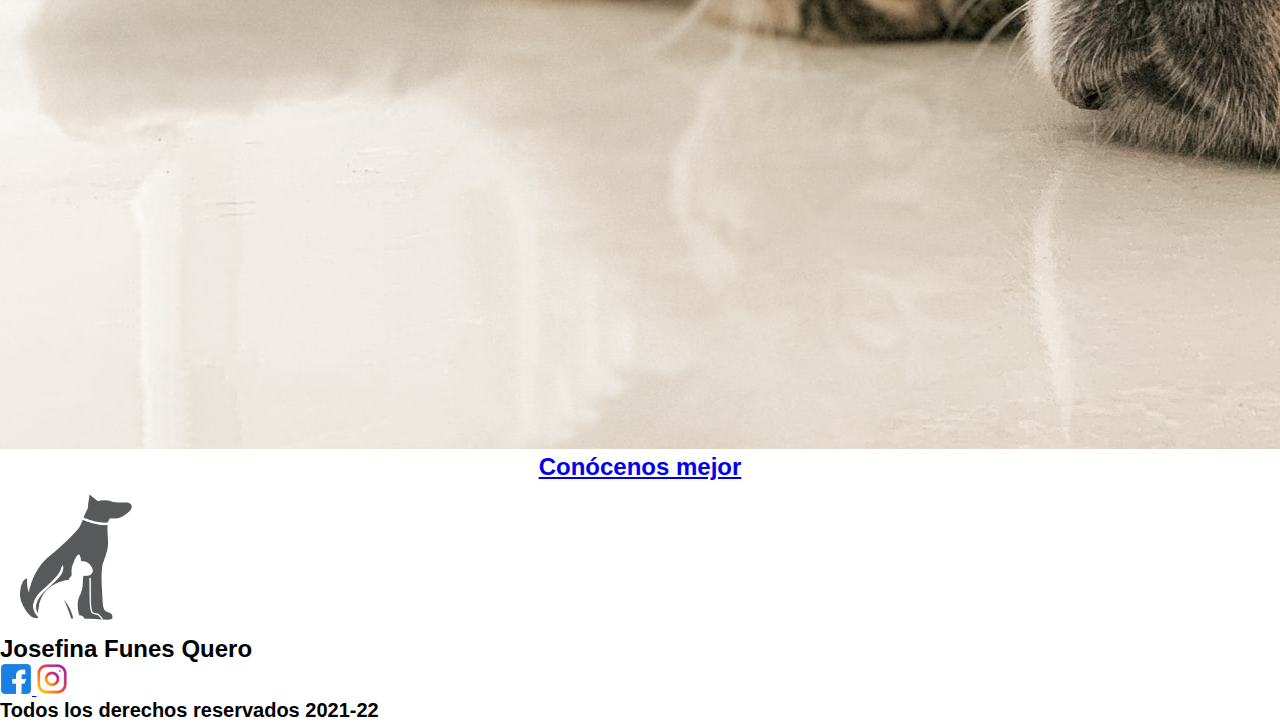
==== commit 723e5cb6: "agregando bootstrap index" ====
--- a/index.html
+++ b/index.html
@@ -25,30 +25,33 @@
 	<link rel="stylesheet" type="text/css" href="css/style.css">
 </head>
 <body>
-	<div class="container-fluid">
+	<div class="container-fluid bg-light">
 		<!-- header -->
 		<header class="row">
 			<div class="col-lg-12 col-12">
-				<nav class="navbar navbar-expand-lg navbar-light bg-light">
+				<nav class="navbar navbar-expand-lg navbar-light bg-success align-items-end">
 				  <a class="navbar-brand" href="#">
-				  	<img src="assets/img/logoPelu2.png" alt="logo" class="imagenNav">
+				  	<img src="assets/img/logoPelu2.png" alt="logo" class="imagenLogo">
 				  </a>
 				  <button class="navbar-toggler" type="button" data-toggle="collapse" data-target="#navbarNav" aria-controls="navbarNav" aria-expanded="false" aria-label="Toggle navigation">
 				    <span class="navbar-toggler-icon"></span>
 				  </button>
-				  	<div class="collapse navbar-collapse" id="navbarNav">
-				    	<ul class="navbar-nav flex-nav">
+				  	<div class="collapse navbar-collapse d-flex justify-content-end" id="navbarNav">
+				    	<ul class="navbar-nav font-weight-bolder">
 					      <li class="nav-item active">
-					        <a class="nav-link" href="#">Home <span class="sr-only">(current)</span></a>
+					        <a class="nav-link text-warning" href="#">Inicio <span class="sr-only">(current)</span></a>
 					      </li>
 					      <li class="nav-item">
-					        <a class="nav-link" href="#">Features</a>
+					        <a class="nav-link text-warning" href="views/Nosotros.html">Nosotros</a>
 					      </li>
 					      <li class="nav-item">
-					        <a class="nav-link" href="#">Pricing</a>
+					        <a class="nav-link text-warning" href="views/servicios.html">Servicios</a>
 					      </li>
 					      <li class="nav-item">
-					        <a class="nav-link disabled">Disabled</a>
+					        <a class="nav-link text-warning" href="views/galeria.html">Galeria</a>
+					      </li>
+					      <li class="nav-item">
+					        <a class="nav-link text-warning" href="views/contacto.html">Contacto</a>
 					      </li>
 				    	</ul>
   					</div>
@@ -57,34 +60,35 @@
 		</header>	
 		<main class="container-fluid">
 			<div class="row">
-				<div class="col-lg-6 col-12">
+				<div class="col-lg-6 col-12 text-center flex">
 					<h1>PELUQUERIA CANINA</h1>
 					<p>Lorem ipsum dolor sit amet, consectetur adipisicing elit. Neque cum ipsa maiores temporibus. Consectetur obcaecati vel nemo aperiam quia autem dolore facere asperiores sit. Soluta eveniet expedita omnis officiis, adipisci. Lorem ipsum dolor sit amet consectetur adipisicing elit. Officiis quibusdam, debitis nesciunt nobis numquam non sed sint maiores amet tempore unde reprehenderit ut quod iusto vitae magni architecto voluptates neque. Lorem ipsum dolor sit amet consectetur adipisicing elit. Magnam maiores quae ipsum qui repudiandae nam ipsam, voluptas quasi, odio in dolores dicta dignissimos? Amet minus quidem doloremque laborum nihil, quod!
 					</p>
 				</div>		
-				<div class="col-lg-6 col-12">
-					<img src="assets/img/perroPrincipal.png" alt="imagen fondo">
+				<div class="col-lg-6 col-12 d-flex justify-content-center align-items-center">
+					<img src="assets/img/perroPrincipal.png" alt="imagen fondo" class="img-fluid shadow p-3 mb-5 bg-white rounded">
 				</div>
 			</div>
 			<div class="row">
-				<div class="col-lg-12 col-12">
-					<a href="views/Nosotros.html">
-		    			<h2>Conócenos mejor</h2>
+				<div class="col-lg-12 col-12 alineado d-flex justify-content-center">
+					<a href="views/Nosotros.html" class="text-secondary">
+		    			<h2 class="rounded-pill bg-success w-auto p-3">Conócenos mejor</h2>
 		    		</a>
 				</div>	
 			</div>
 		</main>
 
-		<footer class="container-fluid">
-			<div class="row">
+		<footer class="container-fluid bg-success">
+			<div class="row d-flex align-items-center">
 				<div class="col-lg-4 col-12">
 					<a href="#">
-						<img src="assets/img/logoPelu2.png" alt="logo" class="imagenNav">
+						<img src="assets/img/logoPelu2.png" alt="logo" class="imagenLogo">
 					</a>					
 				</div>
-				<div class="col-lg-8 col-12">
-
+				<div class="col-lg-4 col-12 d-flex justify-content-center">
 					<h2>Josefina Funes Quero</h2>
+				</div>
+				<div class=" col-lg-4 col-12 d-flex justify-content-center">
 					<a href="https://www.facebook.com/dejandoloslindos" target="_blank">
 						<img src="assets/img/facebook.png" alt="logo facebook" class="footer__face">
 					</a>
@@ -94,7 +98,7 @@
 				</div>
 			</div>
 			<div class="row">
-				<div class="col-lg-12 col-12">
+				<div class="col-lg-12 col-12 d-flex justify-content-center bg-dark text-muted font-size">
 					<h3>Todos los derechos reservados 2021-22</h3>
 				</div>
 		</footer>
--- a/css/style.css
+++ b/css/style.css
@@ -635,11 +635,30 @@
 
 }*/
 
-.imagenNav{
+.imagenLogo{
 	width: 150px;
 	height: 150px;
 }
 
 .navbarNav ul{
 	text-align: right;
+}
+
+.alineado{
+	text-align: center;
+}
+
+.font-size h3{
+	font-size: 20px;
+}
+
+.flex{
+	display: flex;
+	flex-direction: column;
+	justify-content: center;
+}
+
+.img-sizing{
+	width: 90%;
+	height: 90%;
 }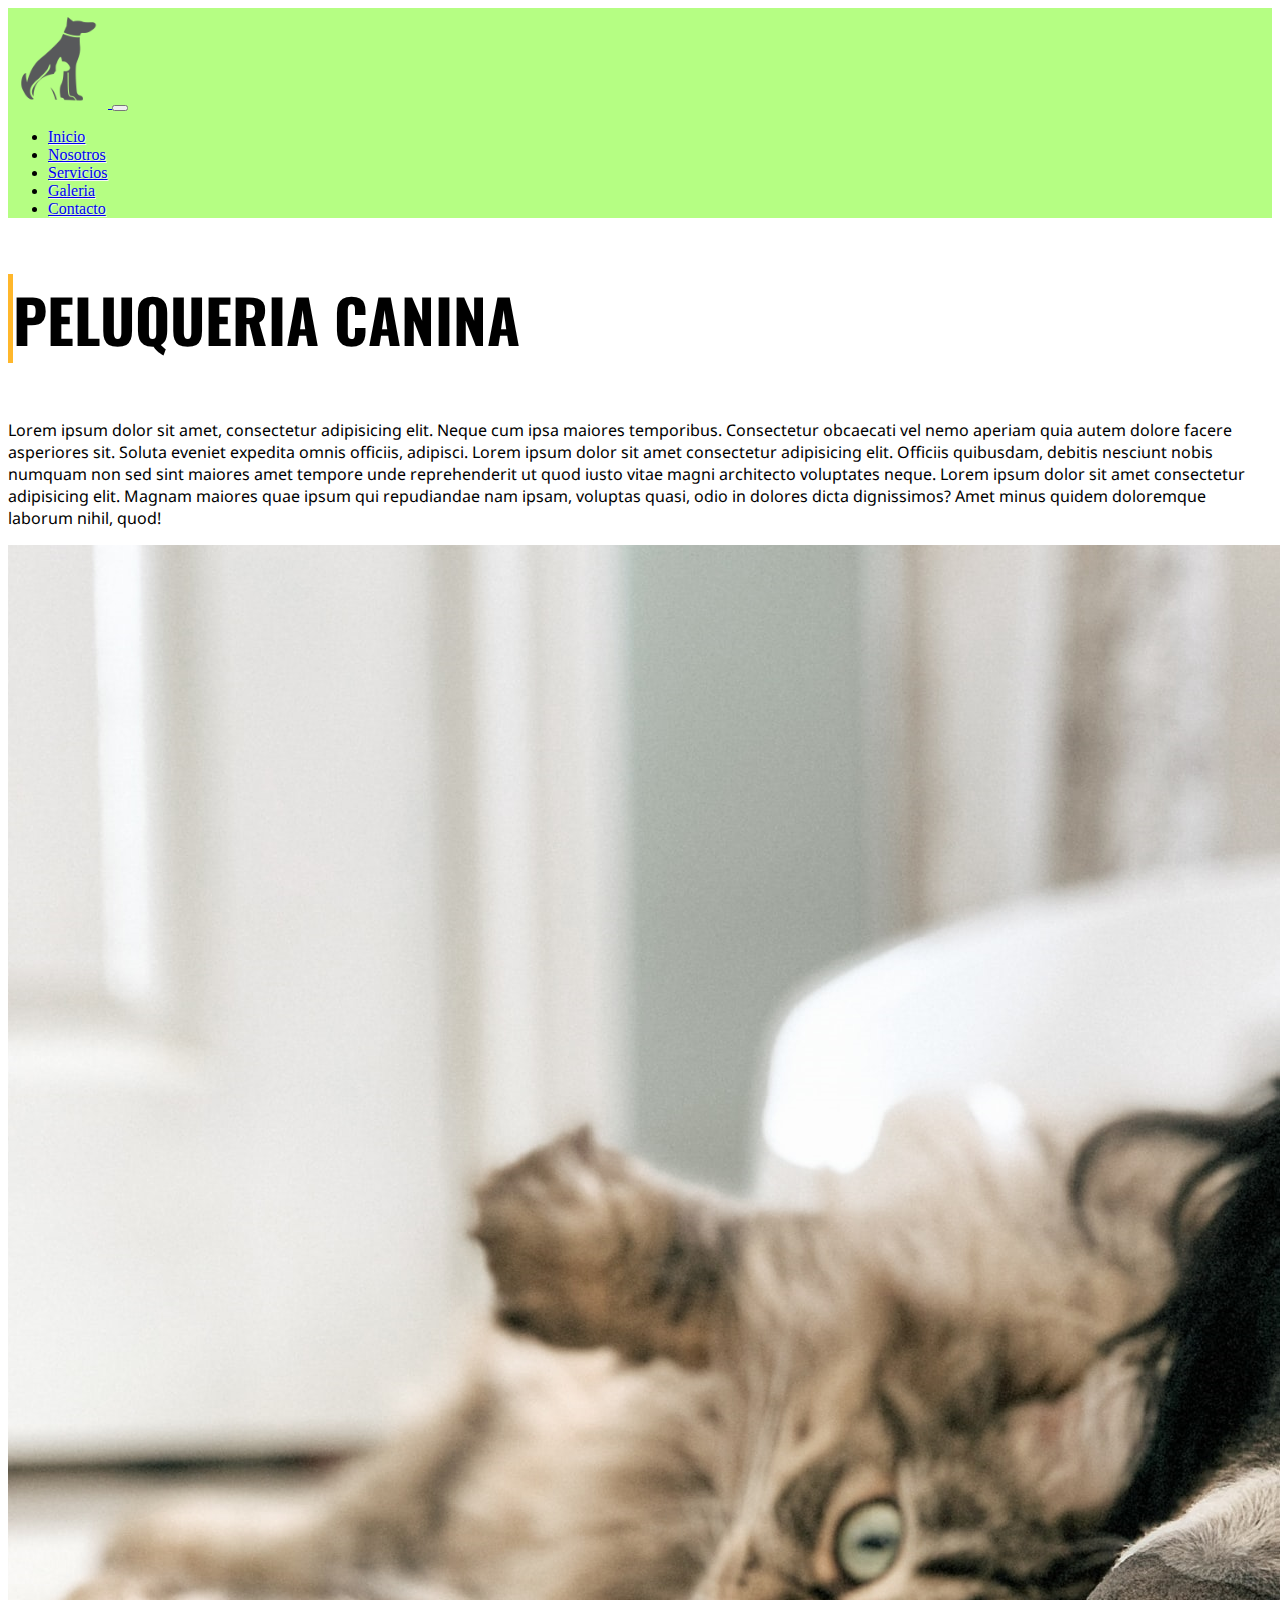
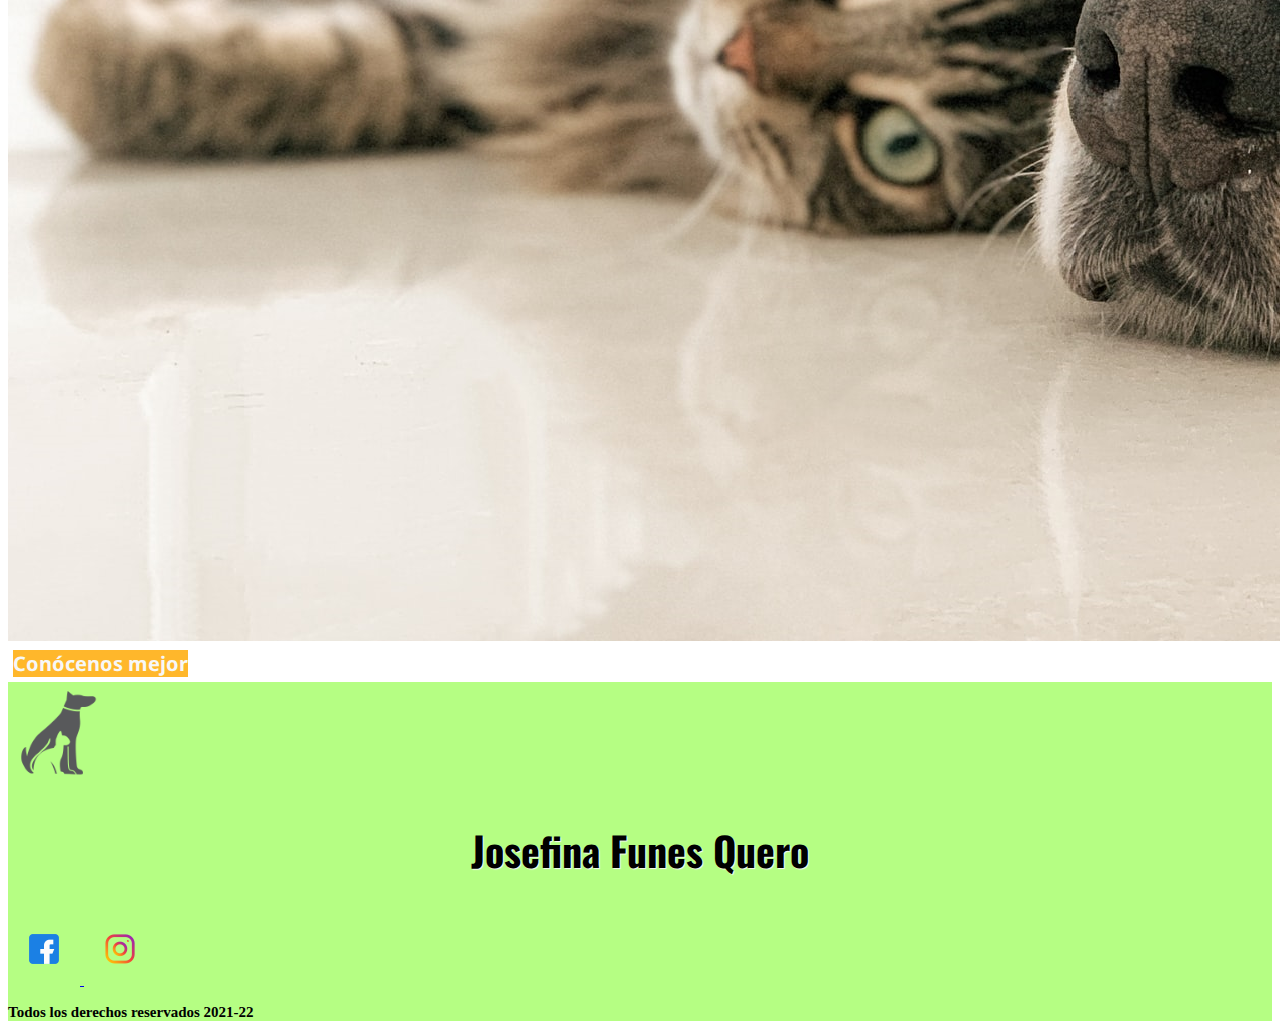
==== commit d467fb46: "modificacion completa de index con bootstrap" ====
--- a/index.html
+++ b/index.html
@@ -29,40 +29,41 @@
 		<!-- header -->
 		<header class="row">
 			<div class="col-lg-12 col-12">
-				<nav class="navbar navbar-expand-lg navbar-light bg-success align-items-end">
+				<nav class="navbar navbar-expand-lg navbar-light bg-lightGreen d-flex align-items-end">
 				  <a class="navbar-brand" href="#">
 				  	<img src="assets/img/logoPelu2.png" alt="logo" class="imagenLogo">
 				  </a>
 				  <button class="navbar-toggler" type="button" data-toggle="collapse" data-target="#navbarNav" aria-controls="navbarNav" aria-expanded="false" aria-label="Toggle navigation">
 				    <span class="navbar-toggler-icon"></span>
 				  </button>
-				  	<div class="collapse navbar-collapse d-flex justify-content-end" id="navbarNav">
-				    	<ul class="navbar-nav font-weight-bolder">
-					      <li class="nav-item active">
-					        <a class="nav-link text-warning" href="#">Inicio <span class="sr-only">(current)</span></a>
+				  	<div class="collapse navbar-collapse font-weight-bold" id="navbarNav">
+				    	<ul class="navbar-nav">
+					      <li class="nav-item">
+					        <a class="nav-link color" href="#">Inicio</a>
 					      </li>
 					      <li class="nav-item">
-					        <a class="nav-link text-warning" href="views/Nosotros.html">Nosotros</a>
+					        <a class="nav-link color" href="views/Nosotros.html">Nosotros</a>
 					      </li>
 					      <li class="nav-item">
-					        <a class="nav-link text-warning" href="views/servicios.html">Servicios</a>
+					        <a class="nav-link color" href="views/servicios.html">Servicios</a>
 					      </li>
 					      <li class="nav-item">
-					        <a class="nav-link text-warning" href="views/galeria.html">Galeria</a>
+					        <a class="nav-link color" href="views/galeria.html">Galeria</a>
 					      </li>
 					      <li class="nav-item">
-					        <a class="nav-link text-warning" href="views/contacto.html">Contacto</a>
+					        <a class="nav-link color" href="views/contacto.html">Contacto</a>
 					      </li>
 				    	</ul>
   					</div>
 				</nav>
 			</div>
 		</header>	
+		<!-- Apertura main -->
 		<main class="container-fluid">
 			<div class="row">
-				<div class="col-lg-6 col-12 text-center flex">
-					<h1>PELUQUERIA CANINA</h1>
-					<p>Lorem ipsum dolor sit amet, consectetur adipisicing elit. Neque cum ipsa maiores temporibus. Consectetur obcaecati vel nemo aperiam quia autem dolore facere asperiores sit. Soluta eveniet expedita omnis officiis, adipisci. Lorem ipsum dolor sit amet consectetur adipisicing elit. Officiis quibusdam, debitis nesciunt nobis numquam non sed sint maiores amet tempore unde reprehenderit ut quod iusto vitae magni architecto voluptates neque. Lorem ipsum dolor sit amet consectetur adipisicing elit. Magnam maiores quae ipsum qui repudiandae nam ipsam, voluptas quasi, odio in dolores dicta dignissimos? Amet minus quidem doloremque laborum nihil, quod!
+				<div class="col-lg-6 col-12 flex">
+					<h1 class="mod_titulo">PELUQUERIA CANINA</h1>
+					<p class="text-center mod_texto text-secondary">Lorem ipsum dolor sit amet, consectetur adipisicing elit. Neque cum ipsa maiores temporibus. Consectetur obcaecati vel nemo aperiam quia autem dolore facere asperiores sit. Soluta eveniet expedita omnis officiis, adipisci. Lorem ipsum dolor sit amet consectetur adipisicing elit. Officiis quibusdam, debitis nesciunt nobis numquam non sed sint maiores amet tempore unde reprehenderit ut quod iusto vitae magni architecto voluptates neque. Lorem ipsum dolor sit amet consectetur adipisicing elit. Magnam maiores quae ipsum qui repudiandae nam ipsam, voluptas quasi, odio in dolores dicta dignissimos? Amet minus quidem doloremque laborum nihil, quod!
 					</p>
 				</div>		
 				<div class="col-lg-6 col-12 d-flex justify-content-center align-items-center">
@@ -70,25 +71,24 @@
 				</div>
 			</div>
 			<div class="row">
-				<div class="col-lg-12 col-12 alineado d-flex justify-content-center">
-					<a href="views/Nosotros.html" class="text-secondary">
-		    			<h2 class="rounded-pill bg-success w-auto p-3">Conócenos mejor</h2>
+				<div class="col-lg-12 col-12 d-flex justify-content-center text-d-none pad_botonConocer">
+					<a href="views/Nosotros.html" class="rounded-pill bg-orange w-auto p-2 mod_botonConocer">Conócenos mejor
 		    		</a>
 				</div>	
 			</div>
 		</main>
-
-		<footer class="container-fluid bg-success">
+		<!-- Apertura footer -->
+		<footer class="container-fluid bg-lightGreen center">
 			<div class="row d-flex align-items-center">
 				<div class="col-lg-4 col-12">
 					<a href="#">
 						<img src="assets/img/logoPelu2.png" alt="logo" class="imagenLogo">
 					</a>					
 				</div>
-				<div class="col-lg-4 col-12 d-flex justify-content-center">
+				<div class="col-lg-4 col-12 d-flex justify-content-center color mod_nombreFoo">
 					<h2>Josefina Funes Quero</h2>
 				</div>
-				<div class=" col-lg-4 col-12 d-flex justify-content-center">
+				<div class=" col-lg-4 col-12 d-flex justify-content-center mod_redes">
 					<a href="https://www.facebook.com/dejandoloslindos" target="_blank">
 						<img src="assets/img/facebook.png" alt="logo facebook" class="footer__face">
 					</a>
@@ -98,8 +98,8 @@
 				</div>
 			</div>
 			<div class="row">
-				<div class="col-lg-12 col-12 d-flex justify-content-center bg-dark text-muted font-size">
-					<h3>Todos los derechos reservados 2021-22</h3>
+				<div class="col-lg-12 col-12 d-flex justify-content-center bg-secondary text-light">
+					<h3 class="pieFooter">Todos los derechos reservados 2021-22</h3>
 				</div>
 		</footer>
 	</div>
--- a/css/style.css
+++ b/css/style.css
@@ -1,7 +1,4 @@
-*{
-	font-family: sans-serif;
-	margin: 0px;
-}
+
 
 /* modificacion header dos vistas 
 
@@ -635,30 +632,84 @@
 
 }*/
 
+.bg-orange{
+	background-color: #FFB72B;
+}
+
+.bg-lightGreen{
+	background-color: #B5FE83;
+}
+
 .imagenLogo{
-	width: 150px;
-	height: 150px;
-}
-
-.navbarNav ul{
-	text-align: right;
-}
-
-.alineado{
+	width: 100px;
+	height: 100px;
+}
+
+/* Modificacion footer  */
+
+.pieFooter{
+	font-size: 15px;
+	margin-bottom: 0px;
+}
+
+.mod_nombreFoo h2{
+	font-family: oswald;
+	font-size: 40px;
 	text-align: center;
 }
 
-.font-size h3{
-	font-size: 20px;
-}
-
-.flex{
+.mod_redes img{
+	padding: 20px;
+}
+
+
+.flex{ /*centrado de texto index*/
 	display: flex;
 	flex-direction: column;
 	justify-content: center;
 }
 
-.img-sizing{
+.img-sizing{ /*modificacion tamaño imagen index*/
 	width: 90%;
 	height: 90%;
-}+}
+
+.mod_titulo{ /*personaliza titulo principal index*/
+	border-left: 5px solid #FFB72B;
+	font-family: oswald;
+	font-size: 60px;
+}
+
+.mod_texto{ 
+	font-family: noto sans;
+}
+
+.color{ /*retoque color items nav*/
+	text-shadow: 1px 1px 1px #F7F7F7;
+}
+
+.text-d-none a{ /*quita el subrayado de boton "conocenos mejor"*/
+	text-decoration: none;
+}
+
+.mod_botonConocer{ /*personaliza el boton "conocenos mejor"*/
+	font-weight: bold;
+	font-family: noto sans;
+	font-size: 20px;
+	color: #F7F7F7;
+}
+
+.pad_botonConocer{
+	padding: 5px;
+}
+
+@media only screen and (max-width: 768px){
+	.center{
+		text-align: center;
+	}
+
+	.mod_nombreFoo h2{
+		font-size: 30px;
+	}
+
+}
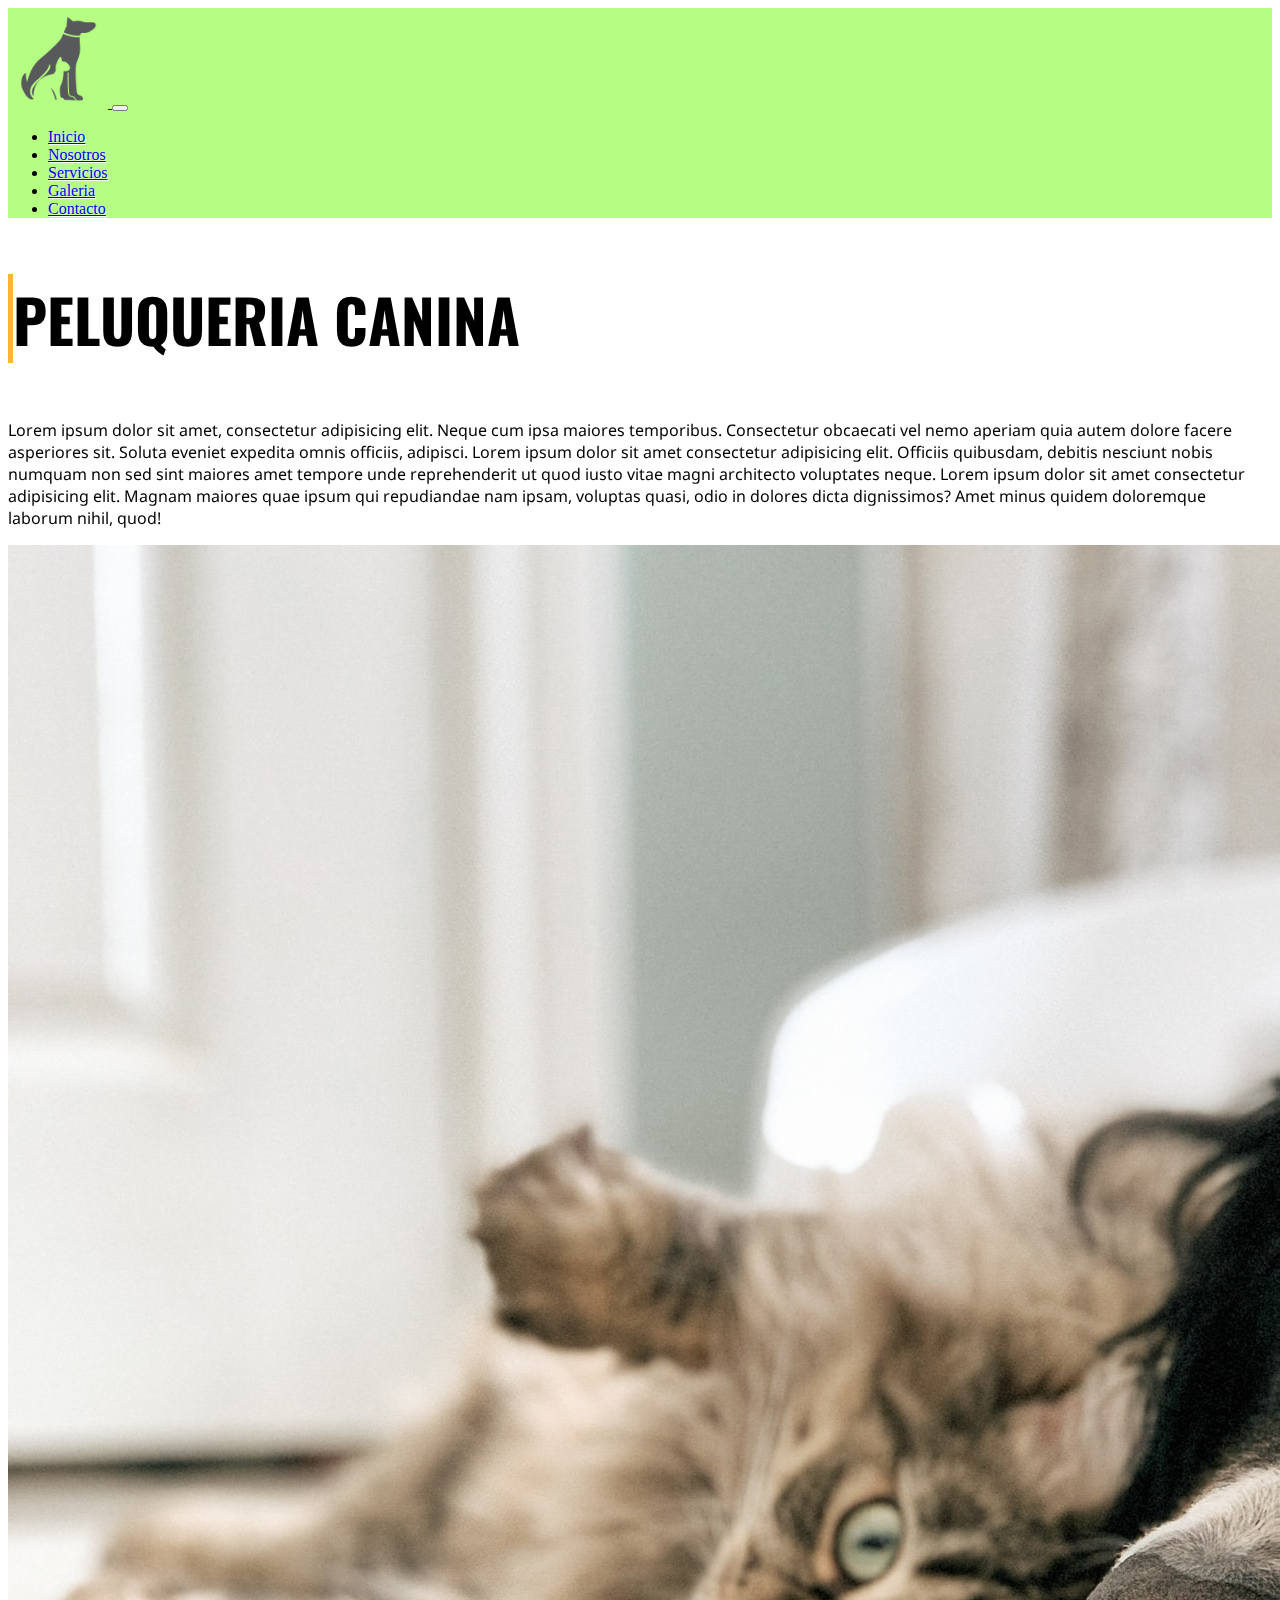
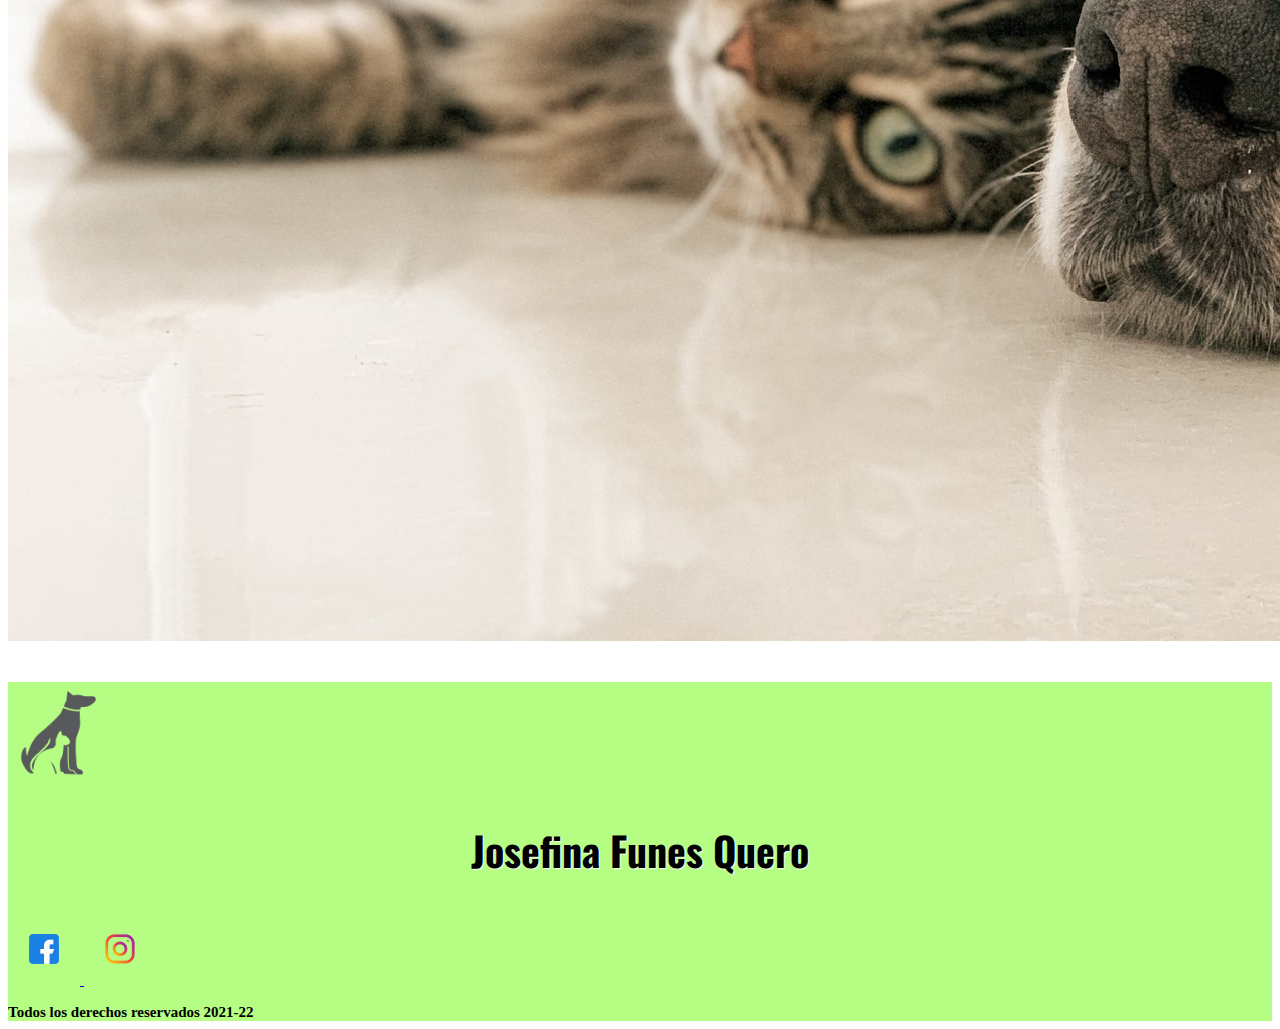
==== commit 9fa29202: "maquetado de nosotros con bootstrap" ====
--- a/index.html
+++ b/index.html
@@ -26,7 +26,9 @@
 </head>
 <body>
 	<div class="container-fluid bg-light">
-		<!-- header -->
+		
+		<!-- Apertura header -->
+		
 		<header class="row">
 			<div class="col-lg-12 col-12">
 				<nav class="navbar navbar-expand-lg navbar-light bg-lightGreen d-flex align-items-end">
@@ -58,26 +60,30 @@
 				</nav>
 			</div>
 		</header>	
+
 		<!-- Apertura main -->
-		<main class="container-fluid">
+
+		<main class="container-fluid p-2">
 			<div class="row">
-				<div class="col-lg-6 col-12 flex">
+				<div class="col-lg-6 col-12 flex" data-aos="fade-right">
 					<h1 class="mod_titulo">PELUQUERIA CANINA</h1>
 					<p class="text-center mod_texto text-secondary">Lorem ipsum dolor sit amet, consectetur adipisicing elit. Neque cum ipsa maiores temporibus. Consectetur obcaecati vel nemo aperiam quia autem dolore facere asperiores sit. Soluta eveniet expedita omnis officiis, adipisci. Lorem ipsum dolor sit amet consectetur adipisicing elit. Officiis quibusdam, debitis nesciunt nobis numquam non sed sint maiores amet tempore unde reprehenderit ut quod iusto vitae magni architecto voluptates neque. Lorem ipsum dolor sit amet consectetur adipisicing elit. Magnam maiores quae ipsum qui repudiandae nam ipsam, voluptas quasi, odio in dolores dicta dignissimos? Amet minus quidem doloremque laborum nihil, quod!
 					</p>
 				</div>		
-				<div class="col-lg-6 col-12 d-flex justify-content-center align-items-center">
+				<div class="col-lg-6 col-12 d-flex justify-content-center align-items-center" data-aos="fade-left">
 					<img src="assets/img/perroPrincipal.png" alt="imagen fondo" class="img-fluid shadow p-3 mb-5 bg-white rounded">
 				</div>
 			</div>
 			<div class="row">
-				<div class="col-lg-12 col-12 d-flex justify-content-center text-d-none pad_botonConocer">
+				<div class="col-lg-12 col-12 d-flex justify-content-center text-d-none pad_botonConocer" data-aos="fade-up">
 					<a href="views/Nosotros.html" class="rounded-pill bg-orange w-auto p-2 mod_botonConocer">Conócenos mejor
 		    		</a>
 				</div>	
 			</div>
 		</main>
+		
 		<!-- Apertura footer -->
+		
 		<footer class="container-fluid bg-lightGreen center">
 			<div class="row d-flex align-items-center">
 				<div class="col-lg-4 col-12">
--- a/css/style.css
+++ b/css/style.css
@@ -1,636 +1,3 @@
-
-
-/* modificacion header dos vistas 
-
-li{
-	list-style: none;
-	margin: 1rem;
-	padding: 5px;
-}
-
-ul{
-	display: flex;
-	flex-direction: row;
-}
-
-.encabezado__nav a:hover{
-	color: #FFB72B;
-}
-
-.botonConocer h2:hover{
-	color: #C85C5C;
-}
-
-.encabezado__nav a{
-	text-decoration: none;
-	color: #C85C5C;
-	font-weight: bolder;
-}
-
-.encabezado__logo a{
-	text-decoration: none;
-	color: black;
-}
-
-.style{
-	background-color: #A7D129;
-	box-shadow: 0px 1px 10px black;
-	z-index: 98;
-}
-
-.pieStyle{
-	background-color: #C8C6C6;
-	box-shadow: 0px 1px 10px black;
-}
-
-
-.contenidoPrincipal{
-	display: grid;
-	grid-template-areas: 
-	"encabezado"
-	"principal"
-	"pie";
-	grid-template-columns: 100%;
-	grid-template-rows: 150px 1000px 230px;
-	width: 100%;
-	height: 100%;
-	}
-
-	header{
-		grid-area: encabezado;
-		display: flex;
-		flex-direction: column;
-		justify-content: flex-start;
-	}
-
-	main{
-		grid-area: principal;
-		display: flex;
-		flex-direction: column;
-		justify-content: space-evenly;
-	}
-
-	footer{
-		grid-area: pie;
-		display: flex;
-		flex-direction: column;
-		justify-content: space-between;
-		text-align: center;
-	}
-
-
-.footer__pie{
-		background-color: #B3E283;
-}
-
-.footer__nombre h2{
-		color: #C85C5C;
-}*/
-
-/* modificacion titulo main index general 
-
-.presentacion h1{
-	font-size: 50px;
-	color: #C85C5C;
-	font-family: oswald;
-	text-shadow: 1px 1px 5px black;
-}
-
-.presentacion p{
-		font-family: noto sans;
-		border-bottom: 2px solid #A7D129;
-		border-top: 2px solid #A7D129;
-		color: whitesmoke;
-		text-align: center;
-}
-
-.imagenFondo img{	
-	border-radius: 10px;
-	box-shadow: 1px 1px 10px black;
-}
-
-.botonConocer h2{
-	text-align: center;
-	font-size: 25px;
-	font-family: oswald;
-	background-color: #A7D129;
-	width: 200px;
-	border-radius: 10px;
-}	
-
-.botonConocer a{
-	text-decoration: none;
-	color: #373A40;
-}
-
-.principal__nosotros h1{
-	color: #C85C5C;
-	font-family: oswald;
-	text-align: left;
-	text-shadow: 1px 1px 5px black;
-}
-
-.principal__nosotros h2{
-	color: #A7D129;
-	font-family: noto sans;
-	font-size: 20px;
-}
-
-.principal__nosotros p{
-	font-family: noto sans;
-	color: whitesmoke;
-}
-
-.principal__nosotros img{
-	border-radius: 5px;
-	border: 2px solid #C85C5C;
-	box-shadow: 1px 1px 10px black;
-}
-
-main{
-	background-color: #686D76;
-}*/
-
-
-/**************************************
- * MEDIA QUERIES PARA VERSION MOBILE  *
- *************************************
-
-@media only screen and (max-width: 768px) {
-	li{
-		font-size: 15px;
-		margin: 0px;
-	}
-
-	ul{
-		justify-content: center;
-		padding: 0px;
-	}
-
-	.encabezado__logo{
-		text-align: center;
-	}
-
-	.encabezado__logo img{
-		width: 90px;
-		height: auto;
-	}
-
-	.encabezado__logo h1{
-		font-size: 20px;
-		font-family: oswald;
-	}
-
-	.presentacion{
-		text-align: center;
-	}
-
-	.presentacion p{
-		font-size: 15px;
-	}
-
-	.presentacion h1{
-		text-align: left;
-		padding-left: 10px;
-		
-	}	
-
-	.imagenFondo{
-		text-align: center;
-		
-	}
-
-	.imagenFondo img{
-		width: 85%;
-		height: auto;
-	}
-
-	.botonConocer{
-		display: flex;
-		flex-direction: row;
-		justify-content: center;
-	}*/
-
-
-	/* ---> MODIFICACION NOSOTROS VISTA MOBILE <--- 
-
-	.principal__nosotros{
-		display: flex;
-		flex-direction: column;
-		text-align: center;
-		justify-content: space-between;
-		}
-
-	.principal__nosotros img{
-		width: 95%;
-	}
-
-	.principal__nosotros h1{
-		font-size: 40px;
-	}
-
-	.principal__nosotros h2{
-		font-size: 20px;
-	}
-
-	.principal__nosotros p{
-		font-size: 15px;
-	}*/
-
-	/* ---> MODIFICACION SERVICIOS VISTA MOBILE <--- 
-
-	.principal__servicios{
-		text-align: center;
-		justify-content: space-around;
-	}
-
-	.principal__servicios h2{
-		font-family: noto sans;
-		color: #A7D129;
-		font-size: 40px;
-		text-shadow: 1px 1px 5px black;
-	}
-
-	.baño__servicios, .corte__servicios, .adopciones__servicios, .traslados__servicios{
-		background-color: #C85C5C;
-		box-shadow: 1px 1px 10px #FFFFFF;
-	}*/
-
-	/* ---> MODIFICACION MAIN GALERIA VISTA MOBILE <--- 
-
-	.principal__galeria{
-		display: grid;
-		grid-template-areas: 
-		"galeria galeria"
-		"imgUno	imgDos"
-		"imgTres imgCuatro";
-		grid-template-columns: 50% 50%;
-		grid-template-areas: 20% 40% 40%;
-	}
-
-	.titulo__galeria{
-		grid-area: galeria;
-		display: flex;
-		flex-direction: column;
-		justify-content: center;
-	}
-
-	.imagenUno{
-		grid-area: imgUno;
-	}
-
-	.imagenDos{
-		grid-area: imgDos;
-	}
-
-	.imagenTres{
-		grid-area: imgTres;
-	}
-
-	.imagenCuatro{
-		grid-area: imgCuatro;
-	}
-
-	.principal__galeria img{
-		width: 99%;
-		height: 80%;
-		box-shadow: 1px 1px 10px black;
-	}
-
-	.titulo__galeria h1{
-		font-size: 50px;
-		font-family: oswald;
-		color: #C85C5C;
-		text-shadow: 1px 1px 5px black;
-		border-bottom: 2px solid #A7D129;
-	}*/
-
-	/* ---> MODIFICACION MAIN CONTACTO VISTA MOBILE <--- 
-			
-	.card__contacto{
-		display: grid;
-		grid-template-areas: 
-		"ubi ubi" 
-		"tel mail"
-		"horario horario"
-		"form form"
-		"img img";
-		grid-template-columns: 50% 50%;
-		grid-template-rows: 25% 12% 5% 33% 25%;
-		text-align: center;
-	}
-
-
-	.ubi__contacto{
-		grid-area: ubi;
-	}
-
-	.telefono__contacto{
-		grid-area: tel;
-		font-family: noto sans;
-		font-size: 10px;
-		color: #A7D129;
-	}
-
-	.mail__contacto{
-		grid-area: mail;
-		font-family: noto sans;
-		font-size: 10px;
-		color: #A7D129;
-	}
-
-	.horario__contacto{
-		grid-area: horario;
-		display: flex;
-		flex-direction: column;
-		justify-content: center;
-		background-color: #C85C5C;
-		box-shadow: 1px 1px 10px #ffffff;
-		font-weight: bolder;
-		font-family: noto sans;
-	}
-
-	.formulario{
-		grid-area: form;
-		display: flex;
-		flex-direction: column;
-		justify-content: center;
-		width: 100%;
-		text-align: center;
-		padding-top: 10px;
-	}
-
-	.imagen__contacto{
-		grid-area: img;
-	}
-
-	.titulo__contacto h1{
-		font-size: 50px;
-		font-family: oswald;
-		color: #C85C5C;
-		text-shadow: 1px 1px 5px black;
-		border-bottom: 2px solid #A7D129;
-	}
-
-	.ubi__contacto iframe{
-		width: 90%;
-		height: 50%;
-	}
-
-	.imagen__contacto img{
-		width: 100%;
-		padding-top: 10px;
-	}*/
-
-	/* ---> MODIFICACION FORMULARIO CONTACTOS VISTA MOBILE <--- 
-
-	.customBox{
-		border-radius: 5px;
-		width: 80%;
-		height: auto;
-		background-color: #B3E283;
-		border: 1px solid #E7ED9B;
-		opacity: 80%;
-	}
-
-	.paddingForm{
-		padding-bottom: 5px;
-	}
-
-	.botones__formulario input{
-		background-color: #A7D129;
-		border: 1px solid #A7D129;
-		border-radius: 5px;
-		font-weight: bolder;
-		font-family: noto sans;
-	}*/
-
-	 /*---> MODIFICACION FOOTER VISTA MOBILE ---> 
-
-	.footer__logo img{
-		width: 100px;
-		height: auto;
-	}
-
-	.footer__pie h3{
-		font-size: 12px;
-	}
-
-	.footer__redes{
-		display: flex;
-		justify-content: space-evenly;
-	}
-}*/
-
-/************************************
- * MEDIA QUERIES PARA VISTA DESKTOP *
- ***********************************
-@media only screen and (min-width: 1024px){
-	header{
-		display: flex;
-		flex-direction: row;
-		justify-content: space-between;
-	}
-
-	.encabezado__logo{
-		text-align: center;
-		padding-left: 50px;
-	}
-
-	.encabezado__logo h1{
-		font-size: 30px;
-		font-family: oswald;;
-	}
-
-	.encabezado__logo img{
-		width: 100px;
-	}
-
-	.encabezado__nav{
-		display: flex;
-		flex-direction: column;
-		justify-content: flex-end;
-	}
-
-	li{
-		font-size: 20px;
-		margin: 10px;
-	}*/
-
-/* ---> MODIFICACION INDEX VISTA DESKTOP <---  
-
-	.principal__index{
-		display: grid;
-		grid-template-areas: 
-		"texto img"
-		"boton boton";
-		grid-template-columns: 30% 70%;
-		grid-template-rows: 90% 10%;
-		padding-top: 20px;
-	}
-
-	.presentacion{
-		grid-area: texto;
-		display: flex;
-		flex-direction: column;
-		justify-content: center;
-	}
-
-	.imagenFondo{
-		grid-area: img;
-		text-align: center;
-	}
-
-	.botonConocer{
-		grid-area: boton;
-		display: flex;
-		flex-direction: row;
-		justify-content: center;
-	}
-
-	.imagenFondo img{
-		width: 90%;
-		height: 90%;
-		transition: all 2s;
-	}
-
-	.imagenFondo img:hover{
-		width: 100%;
-		height: 100%;
-	}
-
-	.presentacion p{
-		font-size: 20px;
-	}
-
-	.presentacion h1{
-		padding-bottom: 10px;
-	}*/
-
-/* ---> MODIFICACION NOSOTROS VISTA DESKTOP <--- 
-
-	.principal__nosotros{
-		display: grid;
-		grid-template-areas:
-		"titulo titulo" 
-		"img1 texto1"
-		"texto2 img2";
-		grid-template-columns: 50% 50%;
-		grid-template-rows: 10% 45% 45%;
-	}
-
-	.titulo__nosotros{
-		grid-area: titulo;
-	}
-
-	.imagen__nosotros {
-		grid-area: img1;
-		text-align: center;
-	}
-
-	.contenido__nosotros{
-		grid-area: texto1;
-		display: flex;
-		flex-direction: column;
-		justify-content: center;
-	}
-
-	.imagen__nosotros2{
-		grid-area: img2;
-		text-align: center;
-		padding-bottom: 10px;
-	}
-
-	.contenido__nosotros2{
-		grid-area: texto2;
-		display: flex;
-		flex-direction: column;
-		justify-content: center;
-		text-align: right;
-	}
-
-	.titulo__nosotros h1{
-		font-size: 60px;
-	}
-
-	.principal__nosotros h2{
-		font-size: 40px;
-	}
-
-	.principal__nosotros p{
-		font-size: 20px;
-	}
-
-	.principal__nosotros img{
-		height: 100%;
-	}
-
-	.imagen__nosotros img{
-		transition: height 2s;
-	}
-
-	.imagen__nosotros img:hover{
-		height: 500px;
-	}
-
-	.imagen__nosotros2 img{
-		transition: height 2s;
-	}
-
-	.imagen__nosotros2 img:hover{
-		height: 500px;
-	}*/
-
-/* ---> MODIFICACION FOOTER VISTA DESKTOP <--- 
-
-	footer{
-		display: grid;
-		grid-template-areas: 
-		"logo nombre redes"
-		"pie pie pie";
-		grid-template-columns: 33.3% 33.3% 33.3%;
-		grid-template-rows: 90% 10%;
-	}
-
-	.footer__logo{
-		grid-area: logo;
-	}
-
-	.footer__nombre{
-		grid-area: nombre;
-		display: flex;
-		flex-direction: column;
-		justify-content: center;
-	}
-
-	.footer__redes{
-		grid-area: redes;
-		display: flex;
-		flex-direction: column;
-		justify-content: space-evenly;
-	}
-
-	.footer__pie{
-		grid-area: pie;
-	}
-
-	.footer__logo img{
-		width: 200px;
-	}
-
-	.footer__nombre h2:hover{
-		font-size: 40px;
-	}
-
-	.footer__nombre h2{
-		transition: font-size 1s;
-	}	
-	
-	.footer__nombre h2:hover{
-		font-size: 30px;
-	}
-
-}*/
 
 .bg-orange{
 	background-color: #FFB72B;
@@ -699,9 +66,25 @@
 	color: #F7F7F7;
 }
 
-.pad_botonConocer{
+.pad_botonConocer{ /*padding para boton "conocenos mejor"*/
 	padding: 5px;
 }
+
+/* Modificacion main Nosotros */
+
+.mod_tituloNosotros{
+	border-right: 5px solid #FFB72B;
+	font-family: oswald;
+	font-size: 60px;
+}
+
+.mod_fuente{
+	font-family: oswald;
+	font-size: 70px;
+	color: #FFB72B;
+}
+
+/* Retoques para vista mobile */
 
 @media only screen and (max-width: 768px){
 	.center{
@@ -712,4 +95,16 @@
 		font-size: 30px;
 	}
 
+	.mod_tituloNosotros{
+		font-size: 30px;
+	}
+
+	.mod_titulo{
+		font-size: 30px;
+	}
+
+	.mod_fuente{
+		font-size: 40px;
+	}
+
 }
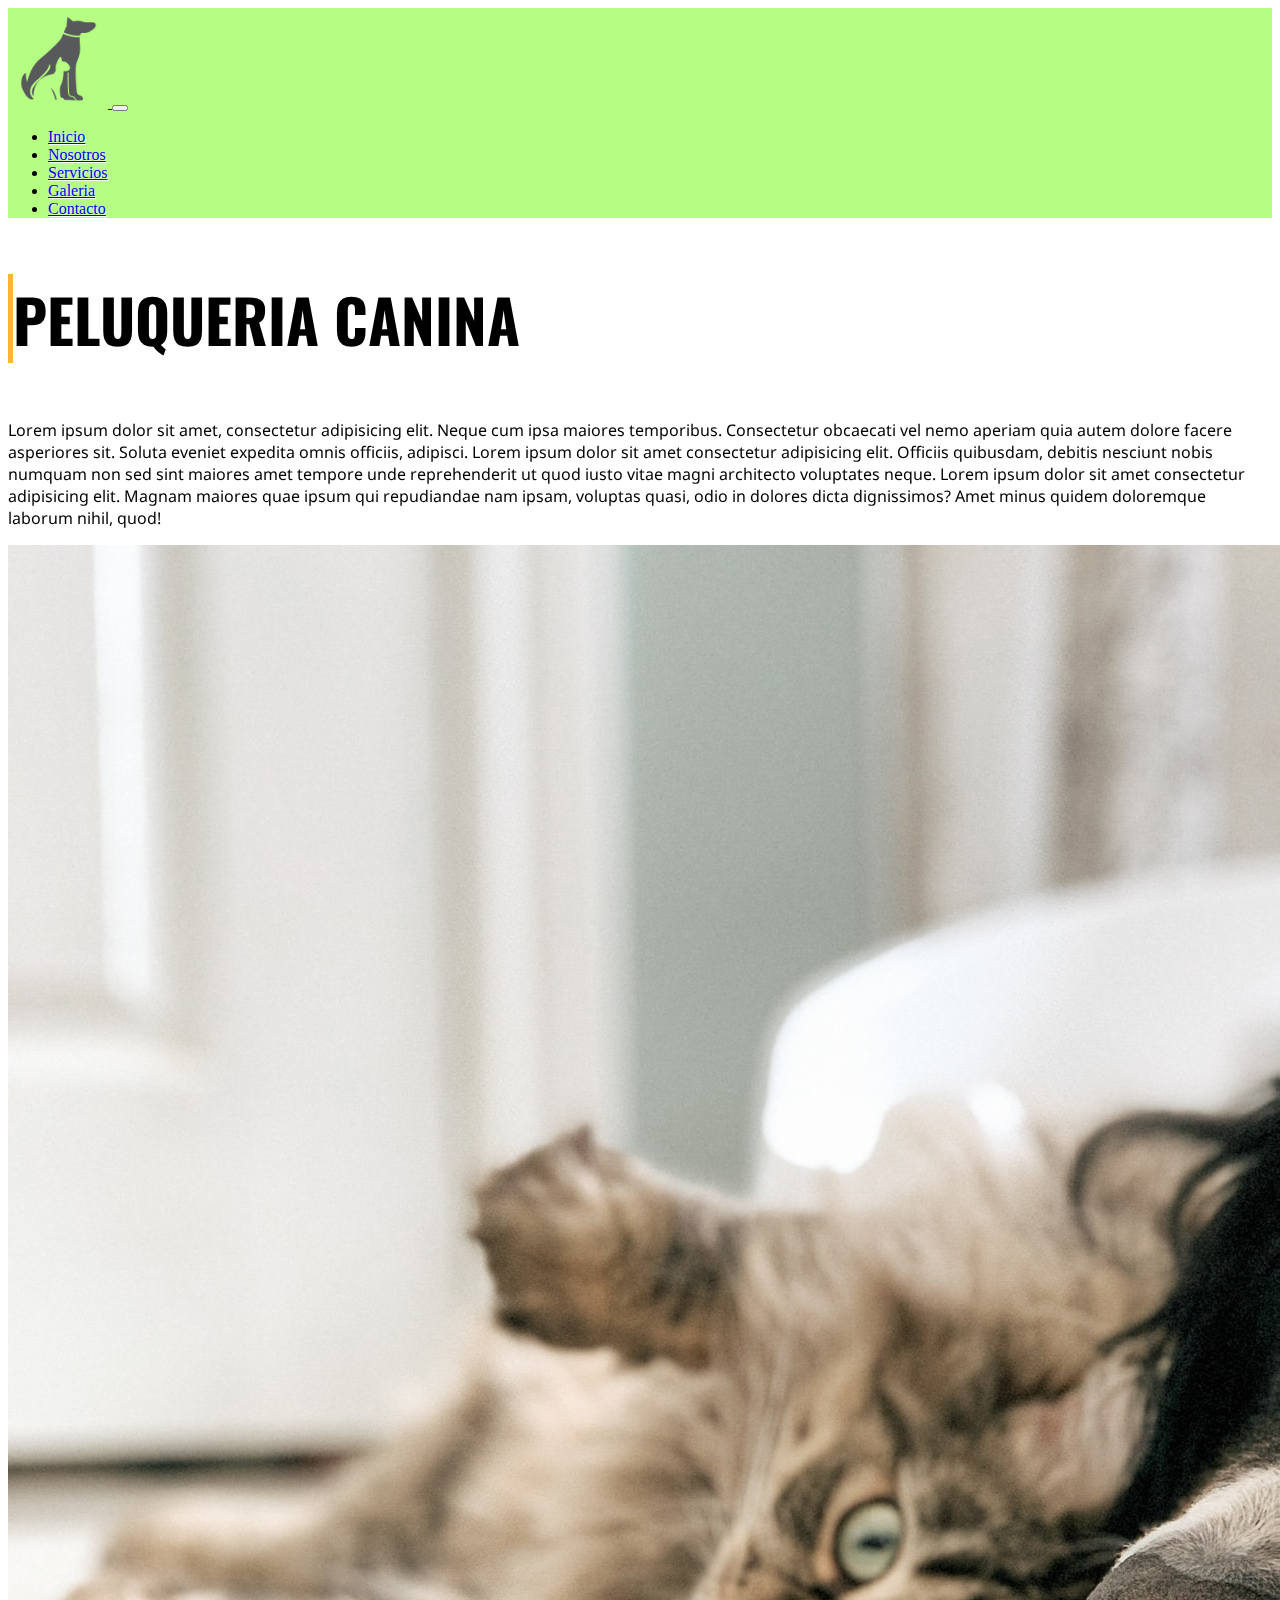
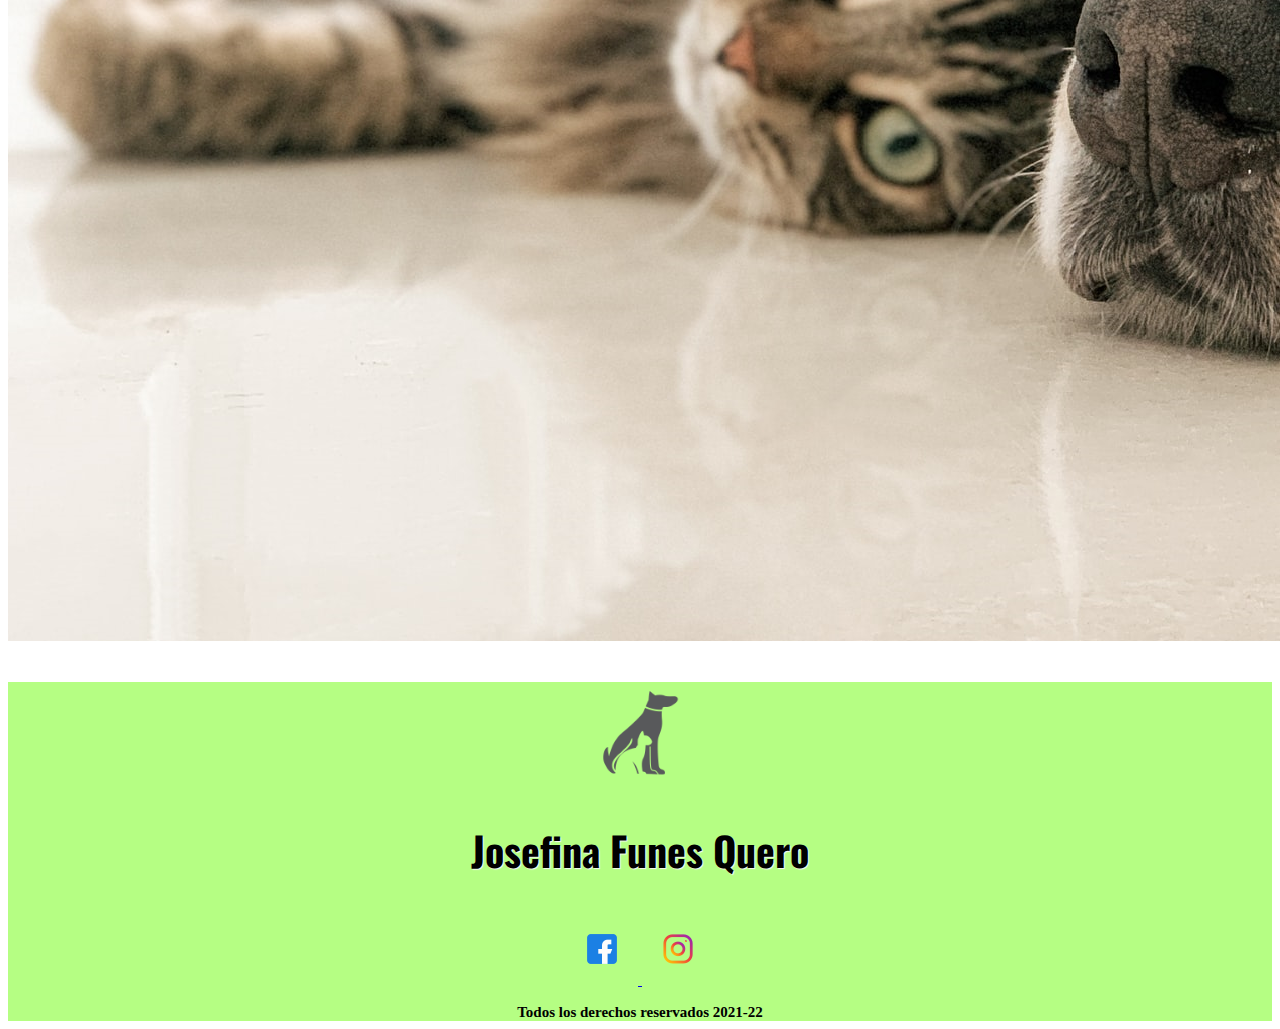
==== commit c6394b62: "proyecto completo con bootstrap" ====
--- a/index.html
+++ b/index.html
@@ -24,8 +24,8 @@
 	<!-- link css -->
 	<link rel="stylesheet" type="text/css" href="css/style.css">
 </head>
-<body>
-	<div class="container-fluid bg-light">
+<body class=" bg-light">
+	<div class="container-fluid">
 		
 		<!-- Apertura header -->
 		
@@ -60,55 +60,56 @@
 				</nav>
 			</div>
 		</header>	
-
+	</div>
+	
 		<!-- Apertura main -->
 
-		<main class="container-fluid p-2">
-			<div class="row">
-				<div class="col-lg-6 col-12 flex" data-aos="fade-right">
-					<h1 class="mod_titulo">PELUQUERIA CANINA</h1>
-					<p class="text-center mod_texto text-secondary">Lorem ipsum dolor sit amet, consectetur adipisicing elit. Neque cum ipsa maiores temporibus. Consectetur obcaecati vel nemo aperiam quia autem dolore facere asperiores sit. Soluta eveniet expedita omnis officiis, adipisci. Lorem ipsum dolor sit amet consectetur adipisicing elit. Officiis quibusdam, debitis nesciunt nobis numquam non sed sint maiores amet tempore unde reprehenderit ut quod iusto vitae magni architecto voluptates neque. Lorem ipsum dolor sit amet consectetur adipisicing elit. Magnam maiores quae ipsum qui repudiandae nam ipsam, voluptas quasi, odio in dolores dicta dignissimos? Amet minus quidem doloremque laborum nihil, quod!
-					</p>
-				</div>		
-				<div class="col-lg-6 col-12 d-flex justify-content-center align-items-center" data-aos="fade-left">
-					<img src="assets/img/perroPrincipal.png" alt="imagen fondo" class="img-fluid shadow p-3 mb-5 bg-white rounded">
-				</div>
+	<main class="container-fluid p-2">
+		<div class="row">
+			<div class="col-lg-6 col-12 flex" data-aos="fade-right">
+				<h1 class="mod_titulo">PELUQUERIA CANINA</h1>
+				<p class="text-center mod_texto text-secondary">Lorem ipsum dolor sit amet, consectetur adipisicing elit. Neque cum ipsa maiores temporibus. Consectetur obcaecati vel nemo aperiam quia autem dolore facere asperiores sit. Soluta eveniet expedita omnis officiis, adipisci. Lorem ipsum dolor sit amet consectetur adipisicing elit. Officiis quibusdam, debitis nesciunt nobis numquam non sed sint maiores amet tempore unde reprehenderit ut quod iusto vitae magni architecto voluptates neque. Lorem ipsum dolor sit amet consectetur adipisicing elit. Magnam maiores quae ipsum qui repudiandae nam ipsam, voluptas quasi, odio in dolores dicta dignissimos? Amet minus quidem doloremque laborum nihil, quod!
+				</p>
+			</div>		
+			<div class="col-lg-6 col-12 d-flex justify-content-center align-items-center" data-aos="fade-left">
+				<img src="assets/img/perroPrincipal.png" alt="imagen fondo" class="img-fluid shadow p-3 mb-5 bg-white rounded">
 			</div>
-			<div class="row">
-				<div class="col-lg-12 col-12 d-flex justify-content-center text-d-none pad_botonConocer" data-aos="fade-up">
-					<a href="views/Nosotros.html" class="rounded-pill bg-orange w-auto p-2 mod_botonConocer">Conócenos mejor
-		    		</a>
-				</div>	
-			</div>
-		</main>
+		</div>
+		<div class="row">
+			<div class="col-lg-12 col-12 d-flex justify-content-center text-d-none pad_botonConocer" data-aos="fade-up">
+				<a href="views/Nosotros.html" class="rounded-pill bg-orange w-auto p-2 mod_botonConocer">Conócenos mejor
+	    		</a>
+			</div>	
+		</div>
+	</main>
 		
 		<!-- Apertura footer -->
 		
-		<footer class="container-fluid bg-lightGreen center">
-			<div class="row d-flex align-items-center">
-				<div class="col-lg-4 col-12">
-					<a href="#">
-						<img src="assets/img/logoPelu2.png" alt="logo" class="imagenLogo">
-					</a>					
-				</div>
-				<div class="col-lg-4 col-12 d-flex justify-content-center color mod_nombreFoo">
-					<h2>Josefina Funes Quero</h2>
-				</div>
-				<div class=" col-lg-4 col-12 d-flex justify-content-center mod_redes">
-					<a href="https://www.facebook.com/dejandoloslindos" target="_blank">
-						<img src="assets/img/facebook.png" alt="logo facebook" class="footer__face">
-					</a>
-					<a href="https://www.instagram.com/perruqueando/tagged/" target="_blank">
-						<img src="assets/img/instagram.png" alt="logo insta" class="footer__insta">
-					</a>	
-				</div>
+	<footer class="container-fluid bg-lightGreen alineado">
+		<div class="row d-flex align-items-center">
+			<div class="col-lg-4 col-12">
+				<a href="#">
+					<img src="assets/img/logoPelu2.png" alt="logo" class="imagenLogo">
+				</a>					
 			</div>
-			<div class="row">
-				<div class="col-lg-12 col-12 d-flex justify-content-center bg-secondary text-light">
-					<h3 class="pieFooter">Todos los derechos reservados 2021-22</h3>
-				</div>
-		</footer>
-	</div>
+			<div class="col-lg-4 col-12 d-flex justify-content-center color mod_nombreFoo">
+				<h2>Josefina Funes Quero</h2>
+			</div>
+			<div class=" col-lg-4 col-12 d-flex justify-content-center mod_redes">
+				<a href="https://www.facebook.com/dejandoloslindos" target="_blank">
+					<img src="assets/img/facebook.png" alt="logo facebook" class="footer__face">
+				</a>
+				<a href="https://www.instagram.com/perruqueando/tagged/" target="_blank">
+					<img src="assets/img/instagram.png" alt="logo insta" class="footer__insta">
+				</a>	
+			</div>
+		</div>
+		<div class="row">
+			<div class="col-lg-12 col-12 d-flex justify-content-center bg-secondary text-light">
+				<h3 class="pieFooter">Todos los derechos reservados 2021-22</h3>
+			</div>
+	</footer>
+	
 	
 	<!-- script Bootstrap -->
 
--- a/css/style.css
+++ b/css/style.css
@@ -6,6 +6,7 @@
 .bg-lightGreen{
 	background-color: #B5FE83;
 }
+
 
 .imagenLogo{
 	width: 100px;
@@ -84,13 +85,13 @@
 	color: #FFB72B;
 }
 
+.alineado{
+	text-align: center;
+}
+
 /* Retoques para vista mobile */
 
 @media only screen and (max-width: 768px){
-	.center{
-		text-align: center;
-	}
-
 	.mod_nombreFoo h2{
 		font-size: 30px;
 	}
